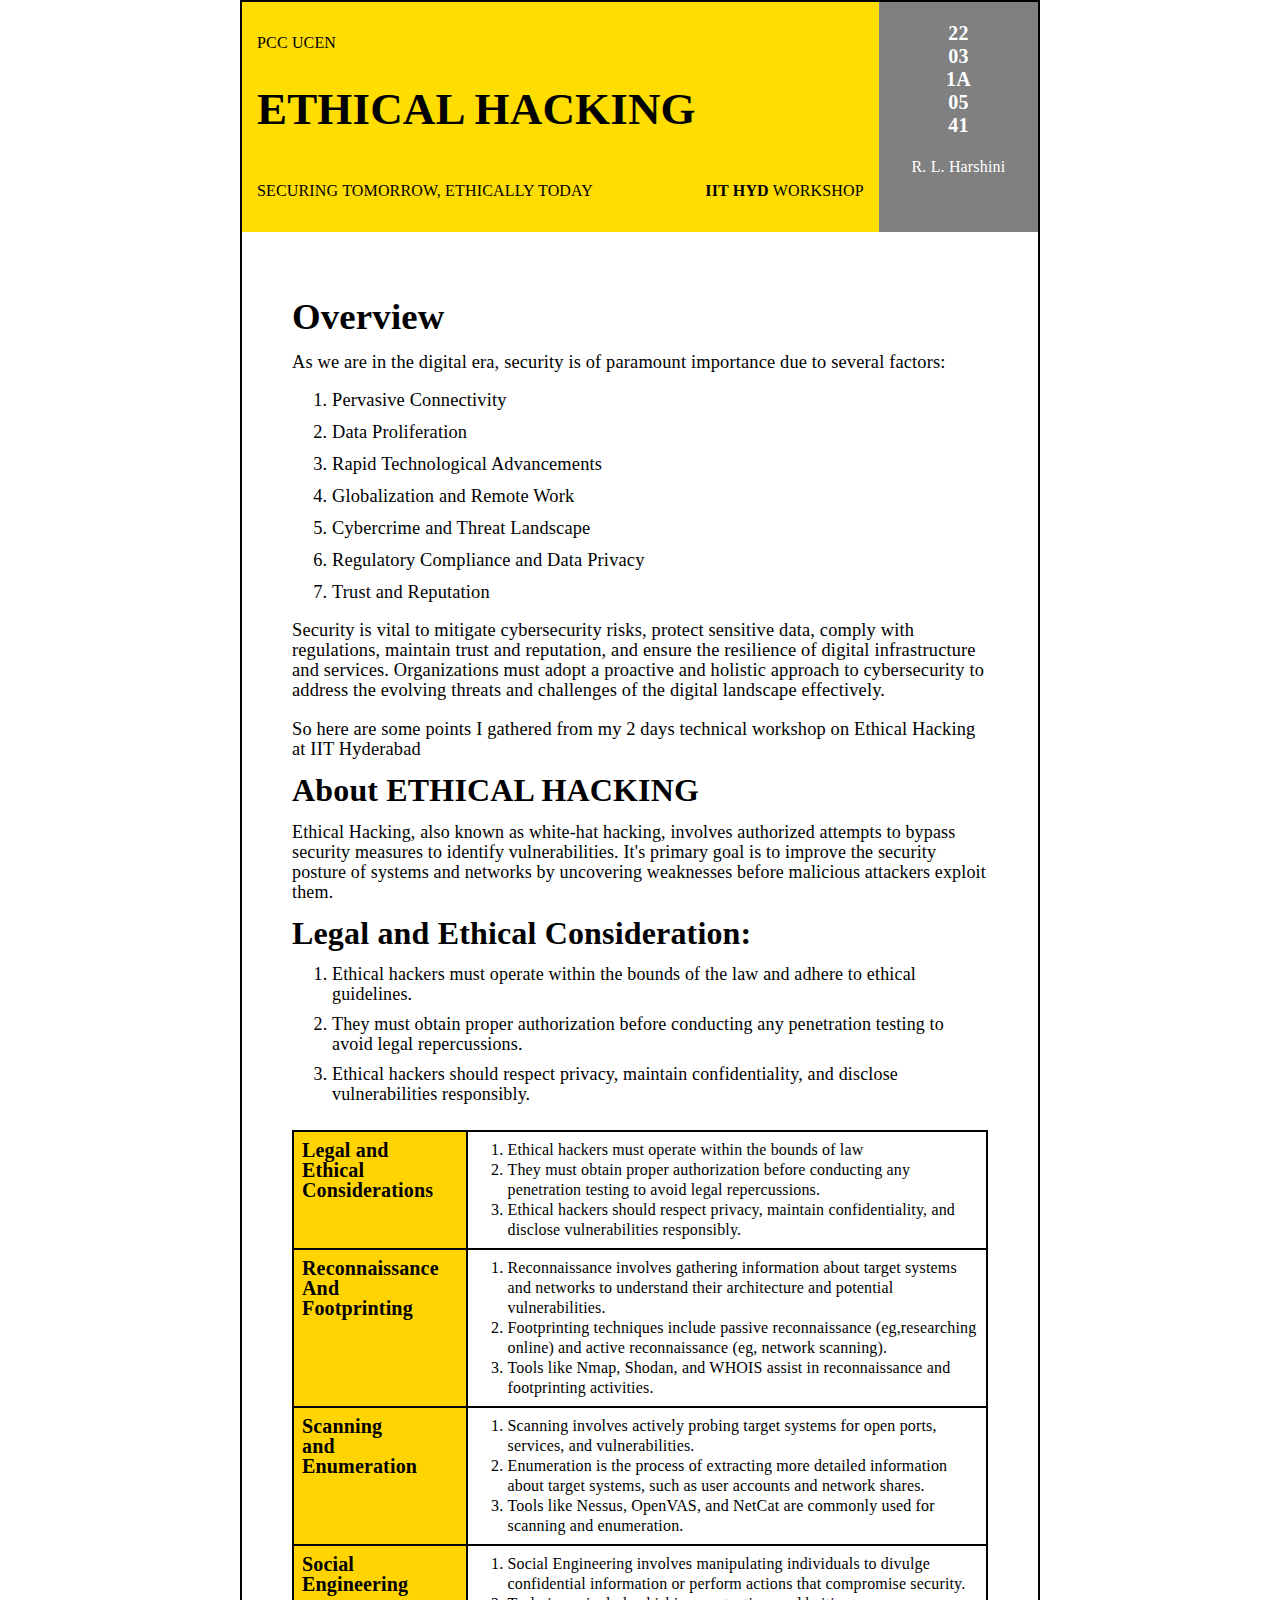
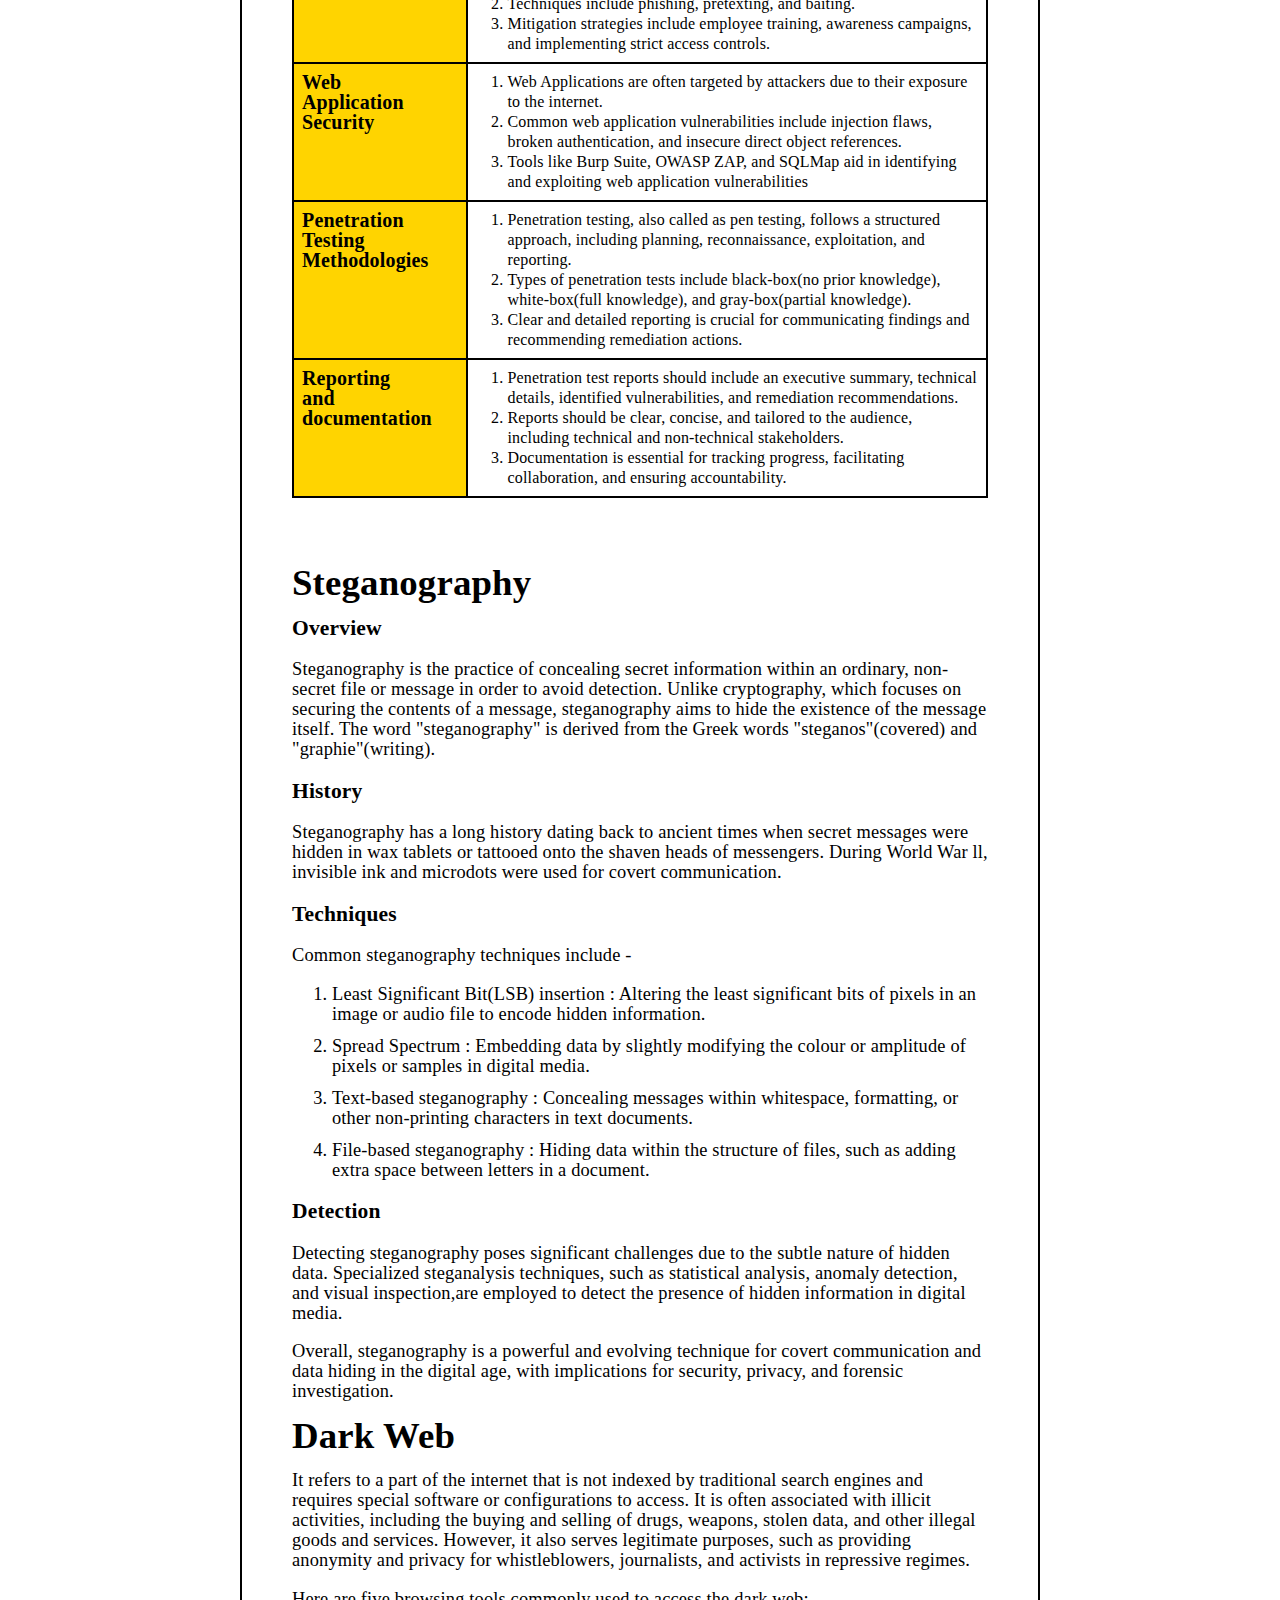
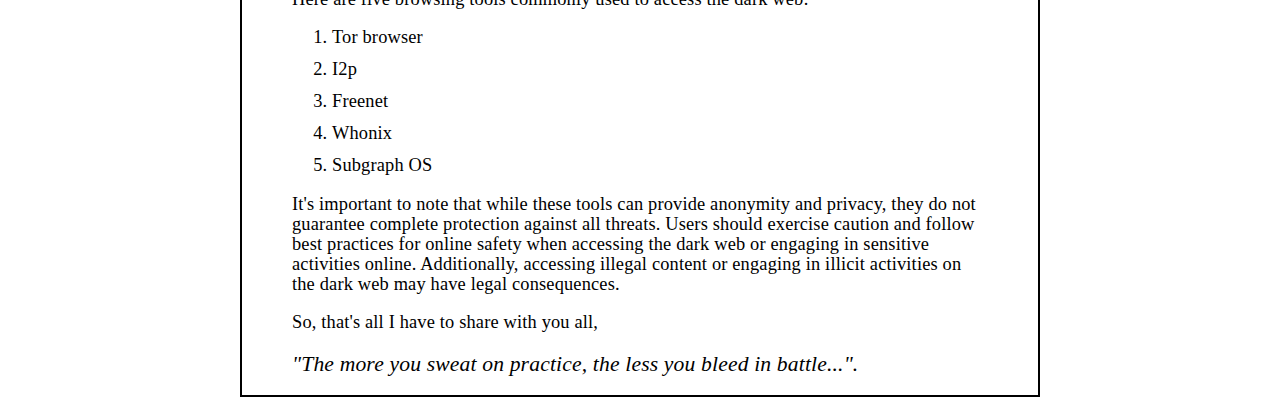
==== Blog.html @ 6da5bfe8 "Add Blog and roadmaps" ====
<!DOCTYPE html>
<html lang="en">
  <head>
    <meta charset="UTF-8" />
    <meta name="viewport" content="width=device-width, initial-scale=1.0" />
    <!--
    <link rel="preconnect" href="https://fonts.googleapis.com" />
    <link rel="preconnect" href="https://fonts.gstatic.com" crossorigin />
    <link
      href="https://fonts.googleapis.com/css2?family=Open+Sans:ital,wght@0,300..800;1,300..800&display=swap"
      rel="stylesheet"
    />-->
    <link rel="stylesheet" href="./Blog.css" />
    <link rel="icon" type="image/x-icon" href="assets/images/PhoenixCode.png" />
    <title>PCC UCEN BLOGS</title>
  </head>
  <body>
    <div class="main-bg">
      <div class="inner">
        <div class="main">
          <div class="mb-1">
            <p class="header-desc">PCC UCEN</p>
            <h1 class="header-heading">ETHICAL HACKING</h1>
            <div class="header-1-bottom">
              <p class="header-bottom-1-desc">
                SECURING TOMORROW, ETHICALLY TODAY
              </p>
              <p class="header-bottom-2-desc">
                <span class="header-span">IIT HYD</span> WORKSHOP
              </p>
            </div>
          </div>
          <div class="mb-2">
            <p class="roll">22<br />03<br />1A<br />05<br />41</p>
            <p class="name">R. L. Harshini</p>
          </div>
        </div>
        <!--
        <div class="main">
            <div class="box1">
                <div class="p1">
                    <p class="d">PCC UCEN</p>
                    <h1>ETHICAL HACKING</h1>
                    <div class="a">
                        <p class="p2">SECURING TOMORROW, ETHICALLY TODAY</p>
                        <p class="c"><span>IIT HYD</span> WORKSHOP</p>
                    </div>
                </div>
            </div>
            <div class="box2">   
                <p class="roll">22<br>03<br>1A<br>05<br>41</p>
                <p class="name">R. L. Harshini</p>
            </div>
        </div>-->

        <div class="s-section">
          <h1>Overview</h1>
          <p>
            As we are in the digital era, security is of paramount importance
            due to several factors:
          </p>
          <ol>
            <li>Pervasive Connectivity</li>
            <li>Data Proliferation</li>
            <li>Rapid Technological Advancements</li>
            <li>Globalization and Remote Work</li>
            <li>Cybercrime and Threat Landscape</li>
            <li>Regulatory Compliance and Data Privacy</li>
            <li>Trust and Reputation</li>
          </ol>
          <p>
            Security is vital to mitigate cybersecurity risks, protect sensitive
            data, comply with regulations, maintain trust and reputation, and
            ensure the resilience of digital infrastructure and services.
            Organizations must adopt a proactive and holistic approach to
            cybersecurity to address the evolving threats and challenges of the
            digital landscape effectively.
          </p>

          <p>
            So here are some points I gathered from my 2 days technical workshop
            on Ethical Hacking at IIT Hyderabad
          </p>
        </div>

        <div class="about-section">
          <h1 class="about-heading">About ETHICAL HACKING</h1>
          <p class="about-desc">
            Ethical Hacking, also known as white-hat hacking, involves
            authorized attempts to bypass security measures to identify
            vulnerabilities. It's primary goal is to improve the security
            posture of systems and networks by uncovering weaknesses before
            malicious attackers exploit them.
          </p>
        </div>

        <div class="legal-section">
          <h1 class="legal-heading">Legal and Ethical Consideration:</h1>
          <ol class="legal-items-container">
            <li class="legal-item">
              Ethical hackers must operate within the bounds of the law and
              adhere to ethical guidelines.
            </li>
            <li class="legal-item">
              They must obtain proper authorization before conducting any
              penetration testing to avoid legal repercussions.
            </li>
            <li class="legal-item">
              Ethical hackers should respect privacy, maintain confidentiality,
              and disclose vulnerabilities responsibly.
            </li>
          </ol>
          <div class="table-container">
            <table class="table">
              <tr class="row">
                <td class="data-heading">
                  <p class="data-heading-content">
                    Legal and Ethical Considerations
                  </p>
                </td>
                <td class="data-contents">
                  <ol class="table-row-points">
                    <li class="table-point">
                      Ethical hackers must operate within the bounds of law
                    </li>
                    <li class="table-point">
                      They must obtain proper authorization before conducting
                      any penetration testing to avoid legal repercussions.
                    </li>
                    <li class="table-point">
                      Ethical hackers should respect privacy, maintain
                      confidentiality, and disclose vulnerabilities responsibly.
                    </li>
                  </ol>
                </td>
              </tr>

              <tr class="row">
                <td class="data-heading">
                  <p class="data-heading-content">
                    Reconnaissance And Footprinting
                  </p>
                </td>
                <td class="data-contents">
                  <ol class="table-row-points">
                    <li class="table-point">
                      Reconnaissance involves gathering information about target
                      systems and networks to understand their architecture and
                      potential vulnerabilities.
                    </li>
                    <li class="table-point">
                      Footprinting techniques include passive reconnaissance
                      (eg,researching online) and active reconnaissance (eg,
                      network scanning).
                    </li>
                    <li class="table-point">
                      Tools like Nmap, Shodan, and WHOIS assist in
                      reconnaissance and footprinting activities.
                    </li>
                  </ol>
                </td>
              </tr>

              <tr class="row">
                <td class="data-heading">
                  <p class="data-heading-content">Scanning and Enumeration</p>
                </td>
                <td class="data-contents">
                  <ol class="table-row-points">
                    <li class="table-point">
                      Scanning involves actively probing target systems for open
                      ports, services, and vulnerabilities.
                    </li>
                    <li class="table-point">
                      Enumeration is the process of extracting more detailed
                      information about target systems, such as user accounts
                      and network shares.
                    </li>
                    <li class="table-point">
                      Tools like Nessus, OpenVAS, and NetCat are commonly used
                      for scanning and enumeration.
                    </li>
                  </ol>
                </td>
              </tr>

              <tr class="row">
                <td class="data-heading">
                  <p class="data-heading-content">Social Engineering</p>
                </td>
                <td class="data-contents">
                  <ol class="table-row-points">
                    <li class="table-point">
                      Social Engineering involves manipulating individuals to
                      divulge confidential information or perform actions that
                      compromise security.
                    </li>
                    <li class="table-point">
                      Techniques include phishing, pretexting, and baiting.
                    </li>
                    <li class="table-point">
                      Mitigation strategies include employee training, awareness
                      campaigns, and implementing strict access controls.
                    </li>
                  </ol>
                </td>
              </tr>

              <tr class="row">
                <td class="data-heading">
                  <p class="data-heading-content">Web Application Security</p>
                </td>
                <td class="data-contents">
                  <ol class="table-row-points">
                    <li class="table-point">
                      Web Applications are often targeted by attackers due to
                      their exposure to the internet.
                    </li>
                    <li class="table-point">
                      Common web application vulnerabilities include injection
                      flaws, broken authentication, and insecure direct object
                      references.
                    </li>
                    <li class="table-point">
                      Tools like Burp Suite, OWASP ZAP, and SQLMap aid in
                      identifying and exploiting web application vulnerabilities
                    </li>
                  </ol>
                </td>
              </tr>

              <tr class="row">
                <td class="data-heading">
                  <p class="data-heading-content">
                    Penetration Testing Methodologies
                  </p>
                </td>
                <td class="data-contents">
                  <ol class="table-row-points">
                    <li class="table-point">
                      Penetration testing, also called as pen testing, follows a
                      structured approach, including planning, reconnaissance,
                      exploitation, and reporting.
                    </li>
                    <li class="table-point">
                      Types of penetration tests include black-box(no prior
                      knowledge), white-box(full knowledge), and
                      gray-box(partial knowledge).
                    </li>
                    <li class="table-point">
                      Clear and detailed reporting is crucial for communicating
                      findings and recommending remediation actions.
                    </li>
                  </ol>
                </td>
              </tr>

              <tr class="row">
                <td class="data-heading">
                  <p class="data-heading-content">
                    Reporting and documentation
                  </p>
                </td>
                <td class="data-contents">
                  <ol class="table-row-points">
                    <li class="table-point">
                      Penetration test reports should include an executive
                      summary, technical details, identified vulnerabilities,
                      and remediation recommendations.
                    </li>
                    <li class="table-point">
                      Reports should be clear, concise, and tailored to the
                      audience, including technical and non-technical
                      stakeholders.
                    </li>
                    <li class="table-point">
                      Documentation is essential for tracking progress,
                      facilitating collaboration, and ensuring accountability.
                    </li>
                  </ol>
                </td>
              </tr>
            </table>
          </div>
        </div>

        <div class="s-section">
          <h1>Steganography</h1>
          <h3>Overview</h3>
          <p>
            Steganography is the practice of concealing secret information
            within an ordinary, non-secret file or message in order to avoid
            detection. Unlike cryptography, which focuses on securing the
            contents of a message, steganography aims to hide the existence of
            the message itself. The word "steganography" is derived from the
            Greek words "steganos"(covered) and "graphie"(writing).
          </p>

          <h3>History</h3>
          <p>
            Steganography has a long history dating back to ancient times when
            secret messages were hidden in wax tablets or tattooed onto the
            shaven heads of messengers. During World War ll, invisible ink and
            microdots were used for covert communication.
          </p>

          <h3>Techniques</h3>
          <p>Common steganography techniques include -</p>
          <ol>
            <li>
              Least Significant Bit(LSB) insertion : Altering the least
              significant bits of pixels in an image or audio file to encode
              hidden information.
            </li>
            <li>
              Spread Spectrum : Embedding data by slightly modifying the colour
              or amplitude of pixels or samples in digital media.
            </li>
            <li>
              Text-based steganography : Concealing messages within whitespace,
              formatting, or other non-printing characters in text documents.
            </li>
            <li>
              File-based steganography : Hiding data within the structure of
              files, such as adding extra space between letters in a document.
            </li>
          </ol>

          <h3>Detection</h3>
          <p>
            Detecting steganography poses significant challenges due to the
            subtle nature of hidden data. Specialized steganalysis techniques,
            such as statistical analysis, anomaly detection, and visual
            inspection,are employed to detect the presence of hidden information
            in digital media.
          </p>
          <p>
            Overall, steganography is a powerful and evolving technique for
            covert communication and data hiding in the digital age, with
            implications for security, privacy, and forensic investigation.
          </p>
        </div>

        <div class="content">
          <h1>Dark Web</h1>
          <p>
            It refers to a part of the internet that is not indexed by
            traditional search engines and requires special software or
            configurations to access. It is often associated with illicit
            activities, including the buying and selling of drugs, weapons,
            stolen data, and other illegal goods and services. However, it also
            serves legitimate purposes, such as providing anonymity and privacy
            for whistleblowers, journalists, and activists in repressive
            regimes.
          </p>

          <p>
            Here are five browsing tools commonly used to access the dark web:
          </p>
          <ol>
            <li>Tor browser</li>
            <li>I2p</li>
            <li>Freenet</li>
            <li>Whonix</li>
            <li>Subgraph OS</li>
          </ol>
          <p>
            It's important to note that while these tools can provide anonymity
            and privacy, they do not guarantee complete protection against all
            threats. Users should exercise caution and follow best practices for
            online safety when accessing the dark web or engaging in sensitive
            activities online. Additionally, accessing illegal content or
            engaging in illicit activities on the dark web may have legal
            consequences.
          </p>
          <p>So, that's all I have to share with you all,</p>
          <p id="quote">
            "The more you sweat on practice, the less you bleed in battle...".
          </p>
        </div>
      </div>
    </div>
  </body>
</html>
---- Blog.css ----
* {
  box-sizing: border-box;
}

body {
  padding: 0px;
  margin: 0px;
  font-family: "calibri";
  line-height: 1.25rem;
  letter-spacing: 0.01rem;
}

.main-bg {
  min-height: 100vh;
  max-height: 100%;
  min-width: 100%;
  max-width: 100%;
  display: flex;
  flex-direction: column;
  align-items: center;
  
}

.inner {
  width: 100%;
  max-width: 800px;
  padding: 0px;
  margin: 0px;
  border-width: 2px;
  border-style: solid;
}

.main {
  width: 100%;
  max-width: 800px;
  display: flex;
  flex-direction: row;

  margin: 0px;
  padding: 0px;
  box-sizing: border-box;
  background-color: black;
}

.mb-1 {
  width: 80%;
  background-color: hsl(52, 100%, 50%);
  display: flex;
  flex-direction: column;
  padding: 15px;
}

.mb-2 {
  width: 20%;
  background-color: grey;
}

.box1 {
  background-color: hsl(52, 100%, 50%);

  padding: 10px;
  width: 90%;
}

.header-desc {
  margin-bottom: 0px;
}

.header-heading {
  font-size: 45px;
  line-height: normal;
}

.header-1-bottom {
  display: flex;
  flex-direction: row;
  align-items: center;
  width: 100%;
}

.header-bottom-2-desc {
  margin-left: auto;
}

.header-span {
  font-weight: bold;
}

.roll {
  color: white;
  text-align: center;
  font-size: 20px;
  line-height: normal;
  font-weight: bold;
}

.name {
  color: white;
  text-align: center;
}

.about-section {
  width: 100%;
  padding: 50px;
  padding-bottom: 0px;
  padding-top: 0px;
  max-width: 800px;
}

.about-desc {
  font-size: 18px;
}

.legal-section {
  padding: 50px;
  padding-top: 0px;
  width: 100%;
  max-width: 800px;
  padding-bottom: 0px;
}

.legal-items-container {
  display: flex;
  flex-direction: column;
  width: 100%;
}

.legal-item {
  font-size: 18px;
  margin-bottom: 10px;
  list-style-type: decimal;
}

.table-container {
  width: 100%;
  display: flex;
  flex-direction: row;
  justify-content: center;
}

.table {
  width: 100%;
  border-collapse: collapse;
  max-width: 800px;
}

.row {
  width: 100%;
  padding: 0px;
  margin: 0px;
}

td {
  border-width: 2px;
  border-style: solid;
  margin: 0px;
  padding: 0px;
}

/*
.data-heading {
  background-color: #ffd400;

  padding: 0px !important;
  margin: 0px;
  min-width: 25%;
}

.data-heading-content {
  font-size: 18px;
  font-family: "Roboto";
  font-weight: bold;
  text-align: left;
  width: 75%;
  padding: 0px !important;
  margin: 0px;
}*/

/*
.data-heading {
  background-color: #ffd400;
  padding: 0 !important; 
  margin: 0 !important; 
  display: flex;
  align-items: flex-start; 
  min-width: 25%;
  min-height: auto;
}

.data-heading-content {
  font-size: 18px;
  font-family: "Roboto";
  font-weight: bold;
  text-align: left;
  padding: 8px 0 8px 8px; 
  margin: 0 !important; 
  box-sizing: border-box; 
}

.data-contents {
  width: 75%;
}
  */
td {
  border-width: 2px;
  border-style: solid;
  margin: 0;
  padding: 0;
  vertical-align: top; /* Align top for both cells */
}

.data-heading {
  background-color: #ffd400;
  padding: 0 !important; /* Ensure no padding */
  margin: 0 !important; /* Ensure no margin */
  display: table-cell; /* Make it behave like a table cell */
  min-width: 25%;
}

.data-heading-content {
  font-size: 20px;

  font-weight: bold;
  text-align: left;
  padding: 8px; /* Apply padding to control internal spacing */
  margin: 0 !important; /* Ensure no margin */
  box-sizing: border-box; /* Include padding in width calculation */
  width: 75%;
}

.data-contents {
  width: 75%;
  padding: 8px;
  padding-left: 0px;
  display: table-cell; /* Make it behave like a table cell */
  vertical-align: top; /* Align top for content */
}

.table-row-points {
  display: flex;
  flex-direction: column;
  width: 100%;
  margin: 0px;
}

.table-point {
  list-style-type: decimal;
  font-size: 16px;
}

/*
body {
  height: 100%;
  margin: 0px;
  padding: 0px;
  font-size: 1.15rem;
  line-height: 1.25rem;
  letter-spacing: 0.01rem;
  display: flex;
  justify-content: center;
  align-items: center;
}


.container {
  width: 100%;
  display: flex;
  justify-content: center;
  align-items: center;
  padding: 20px;
}*/

.s-section,
.content {
  width: 100%;
  max-width: 800px;
  padding: 50px;
  background-color: #ffffff;
  font-size: 1.15rem;
  line-height: 1.25rem;
  letter-spacing: 0.01rem;
  padding-bottom: 0px;
}

.s-section li,
.content li {
  margin-bottom: 12px;
}

.content {
  padding-top: 0px;
}

#quote {
  font-size: 1.35rem;
  font-style: italic;
}

@media screen and (max-width: 840px) {
  .main-bg {
    padding: 10px;
  }
}

@media screen and (max-width: 500px) {
  .about-section,
  .s-section,
  .content {
    padding: 20px;
  }

  .legal-section {
    padding: 20px;
  }

  .legal-heading {
    line-height: normal;
  }

  .table-point {
    font-size: 14px;
  }

  .about-heading {
    line-height: normal;
  }

  .header-heading {
    font-size: 30px;
  }
}
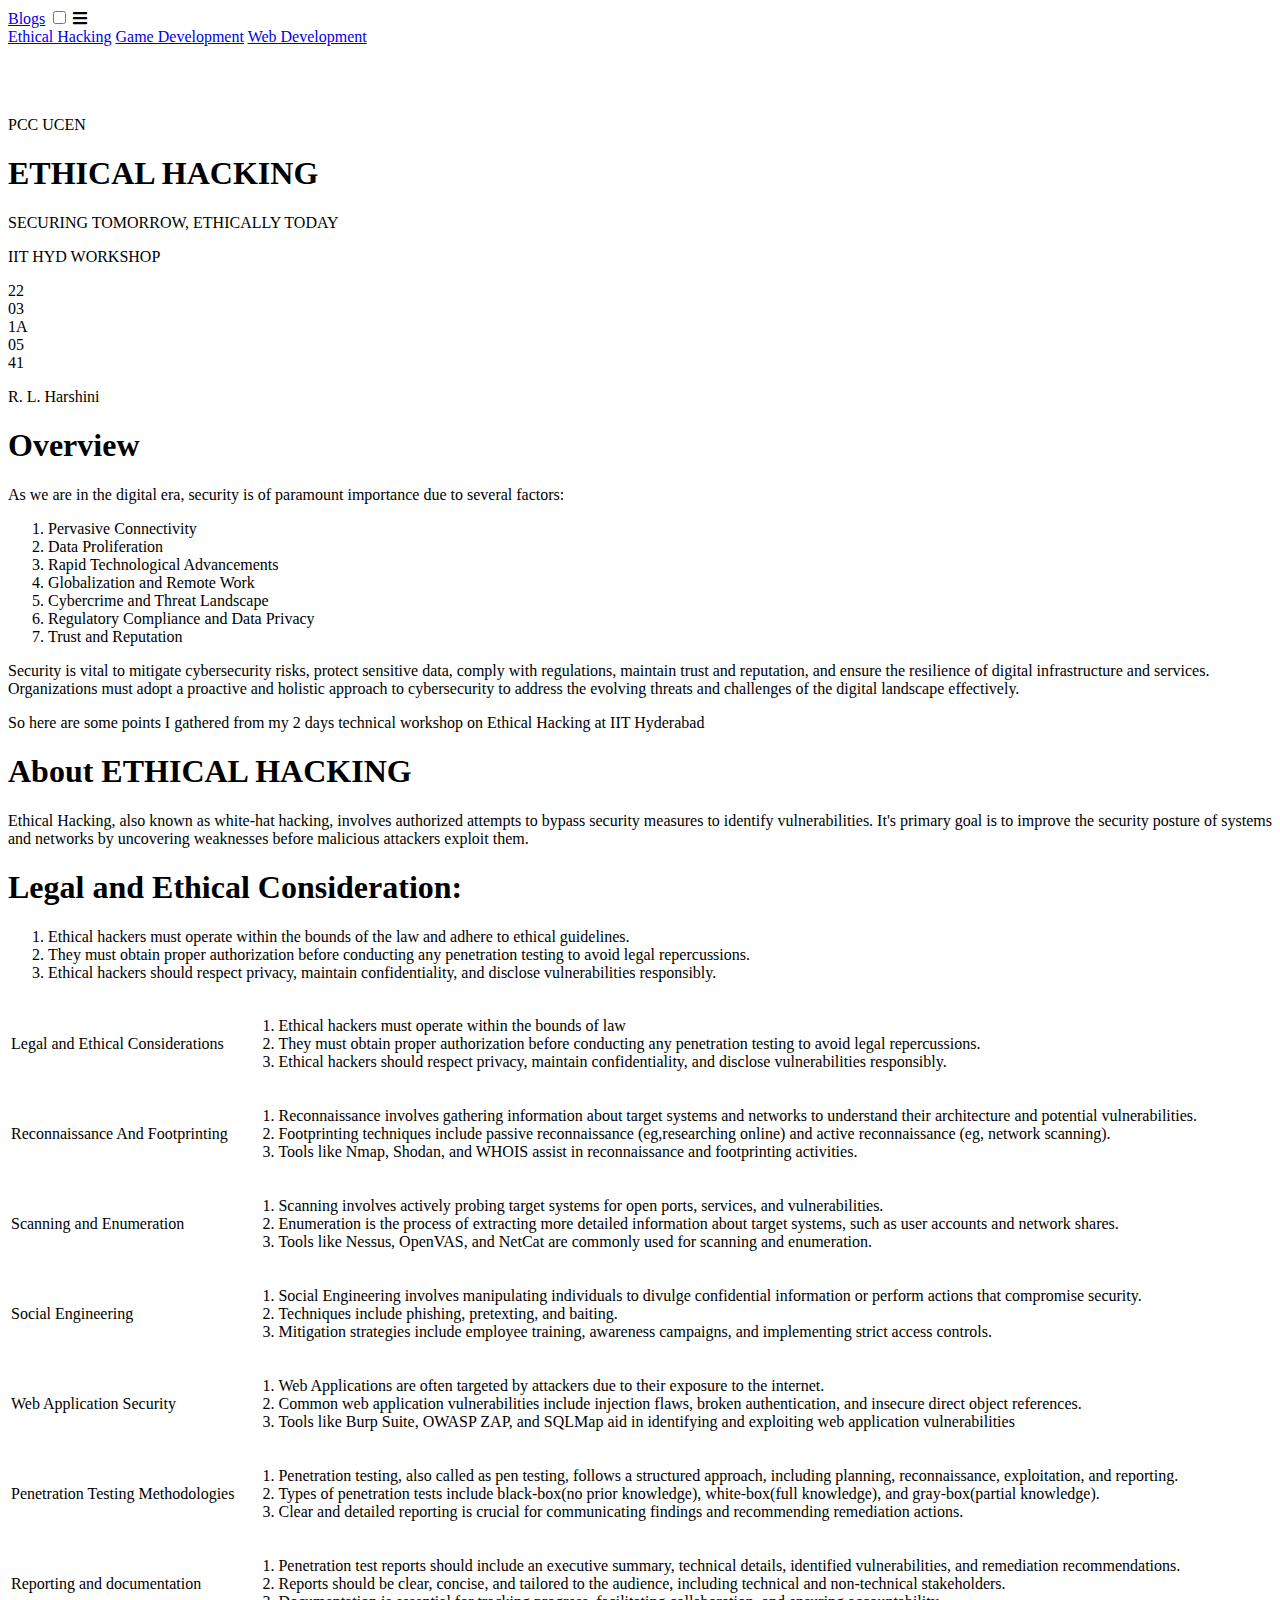
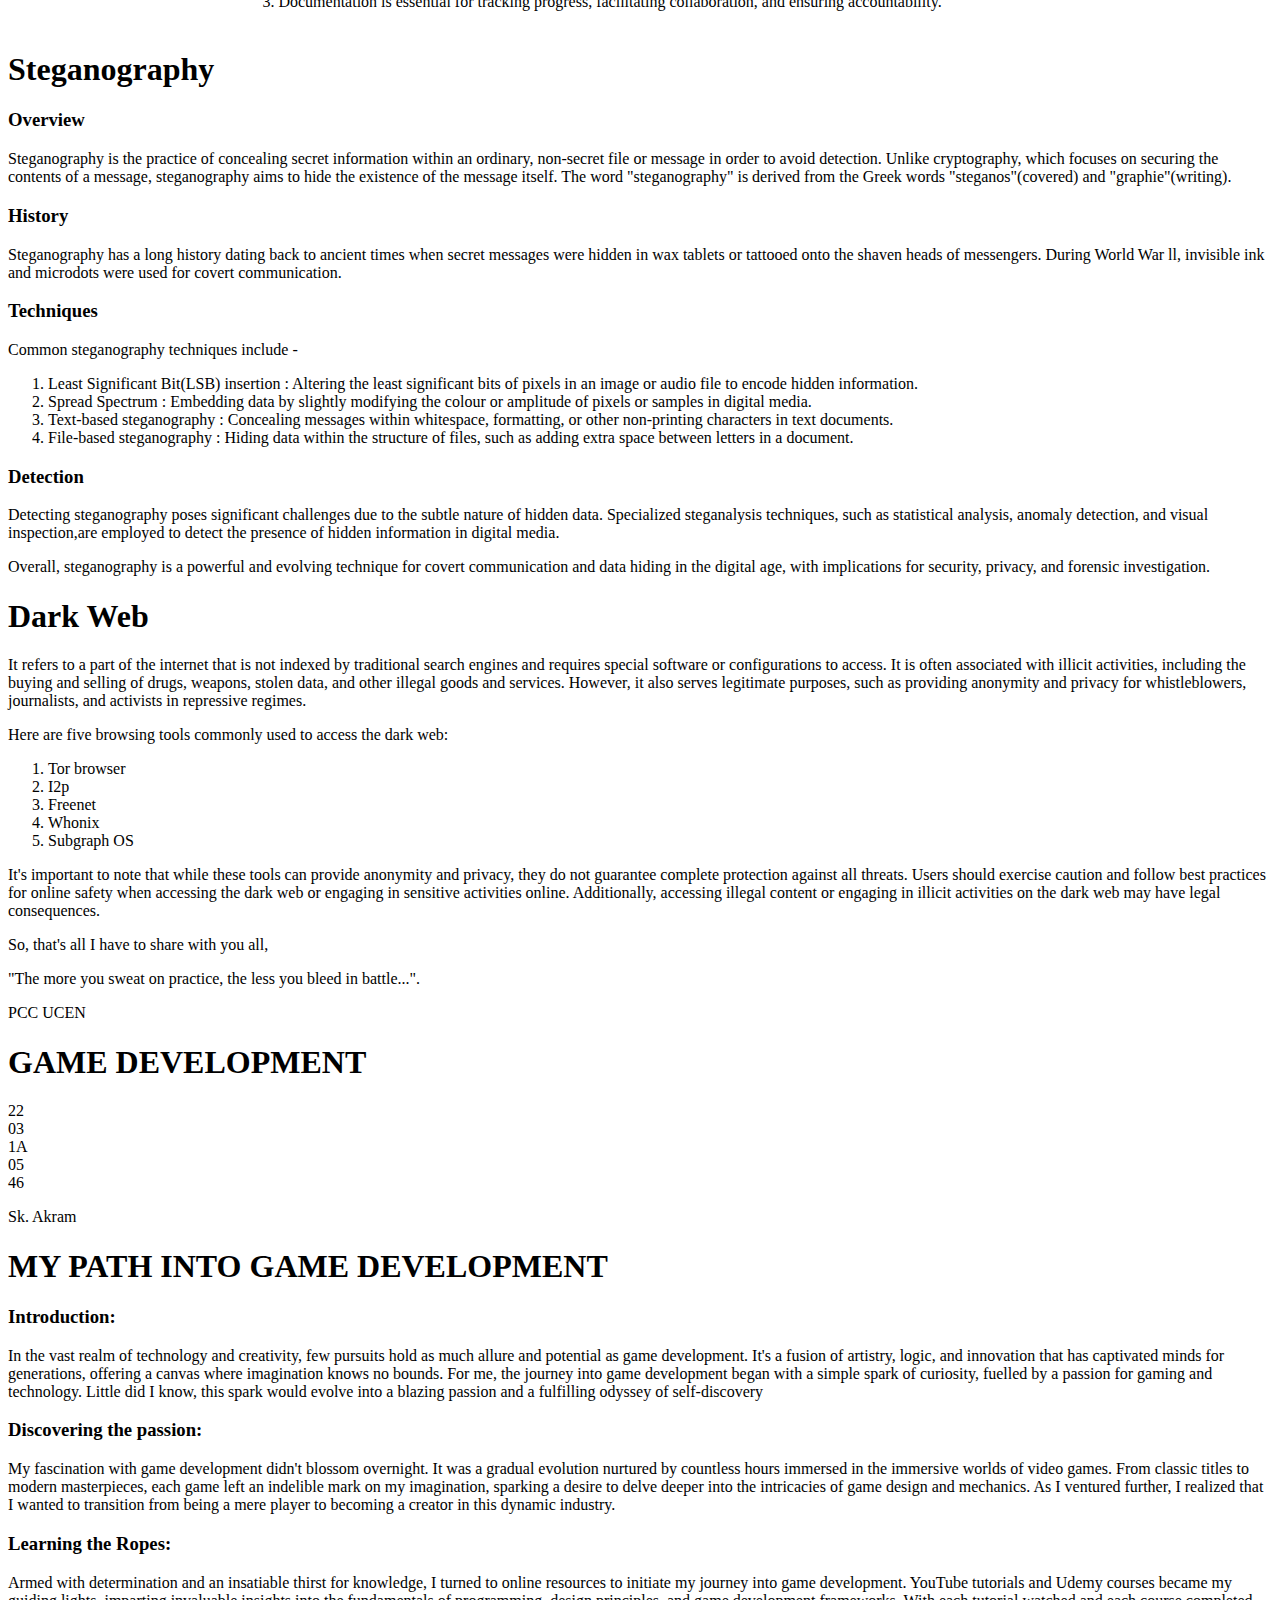
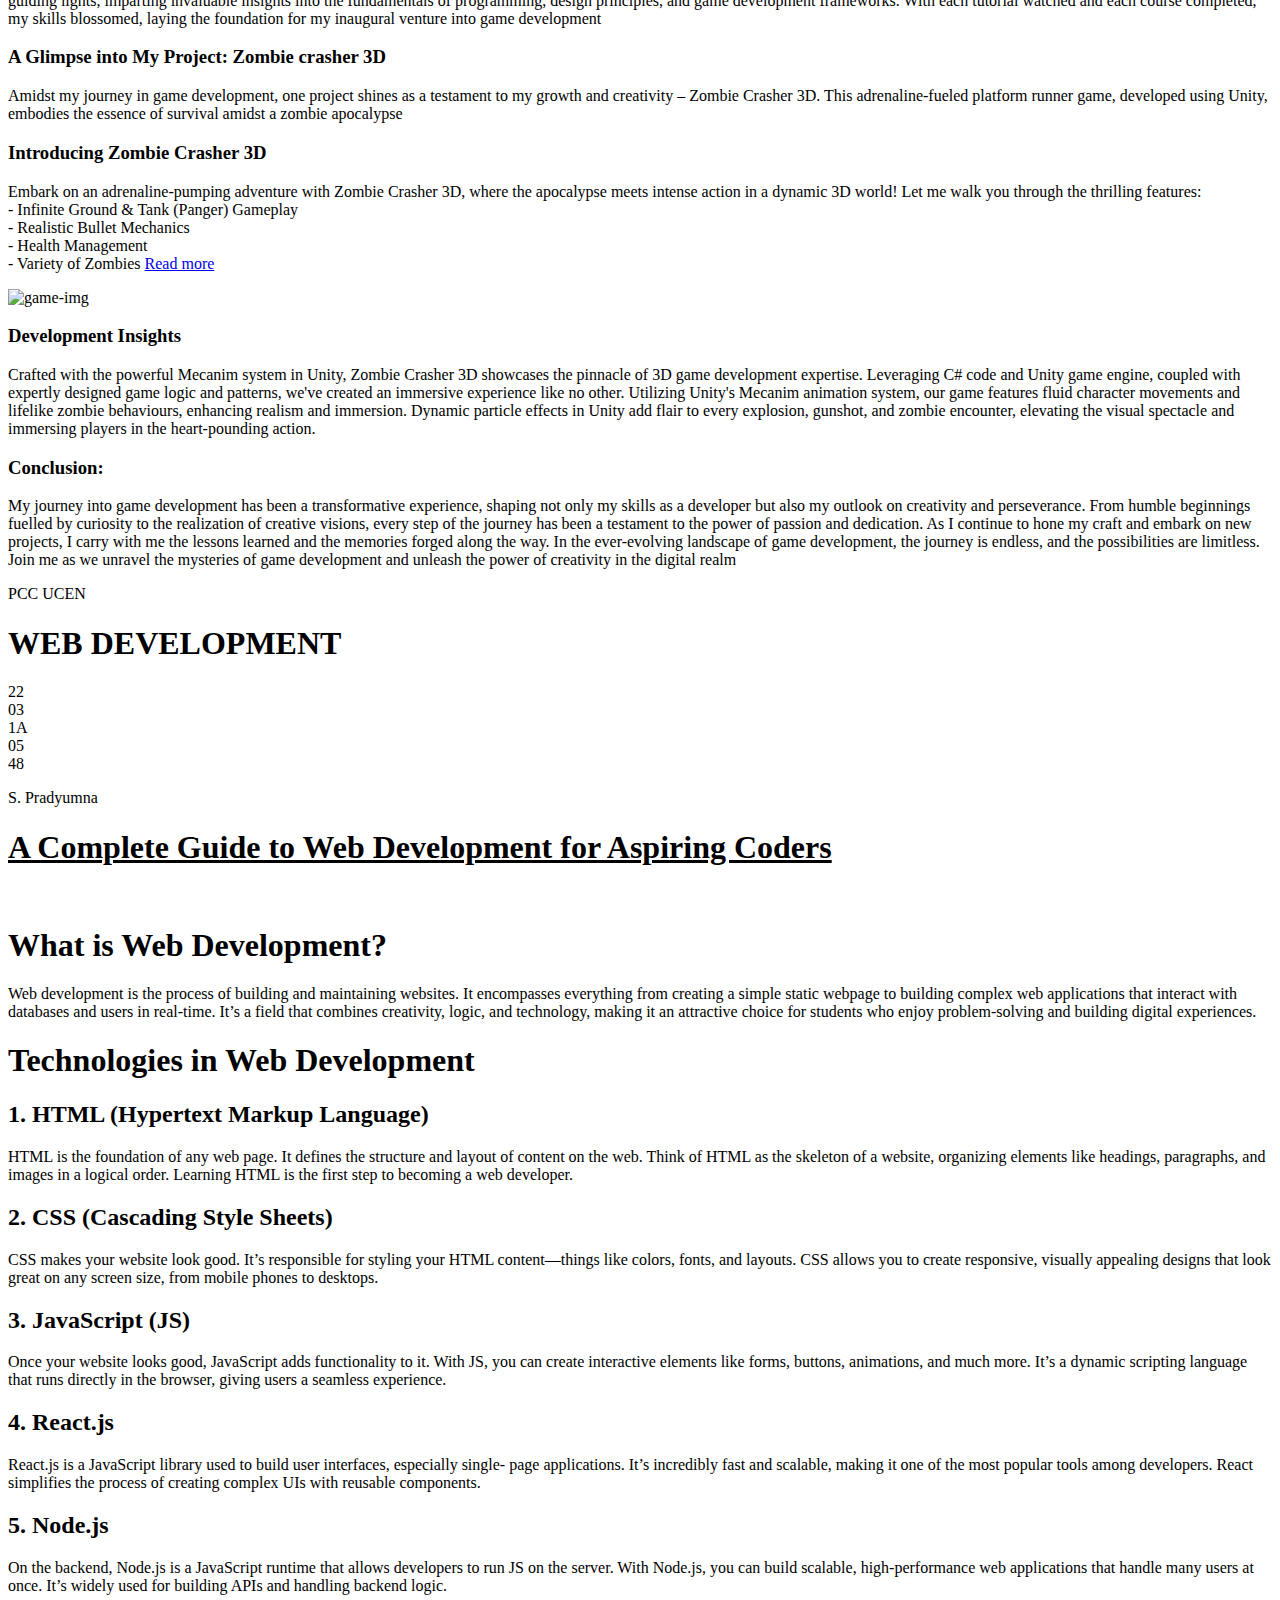
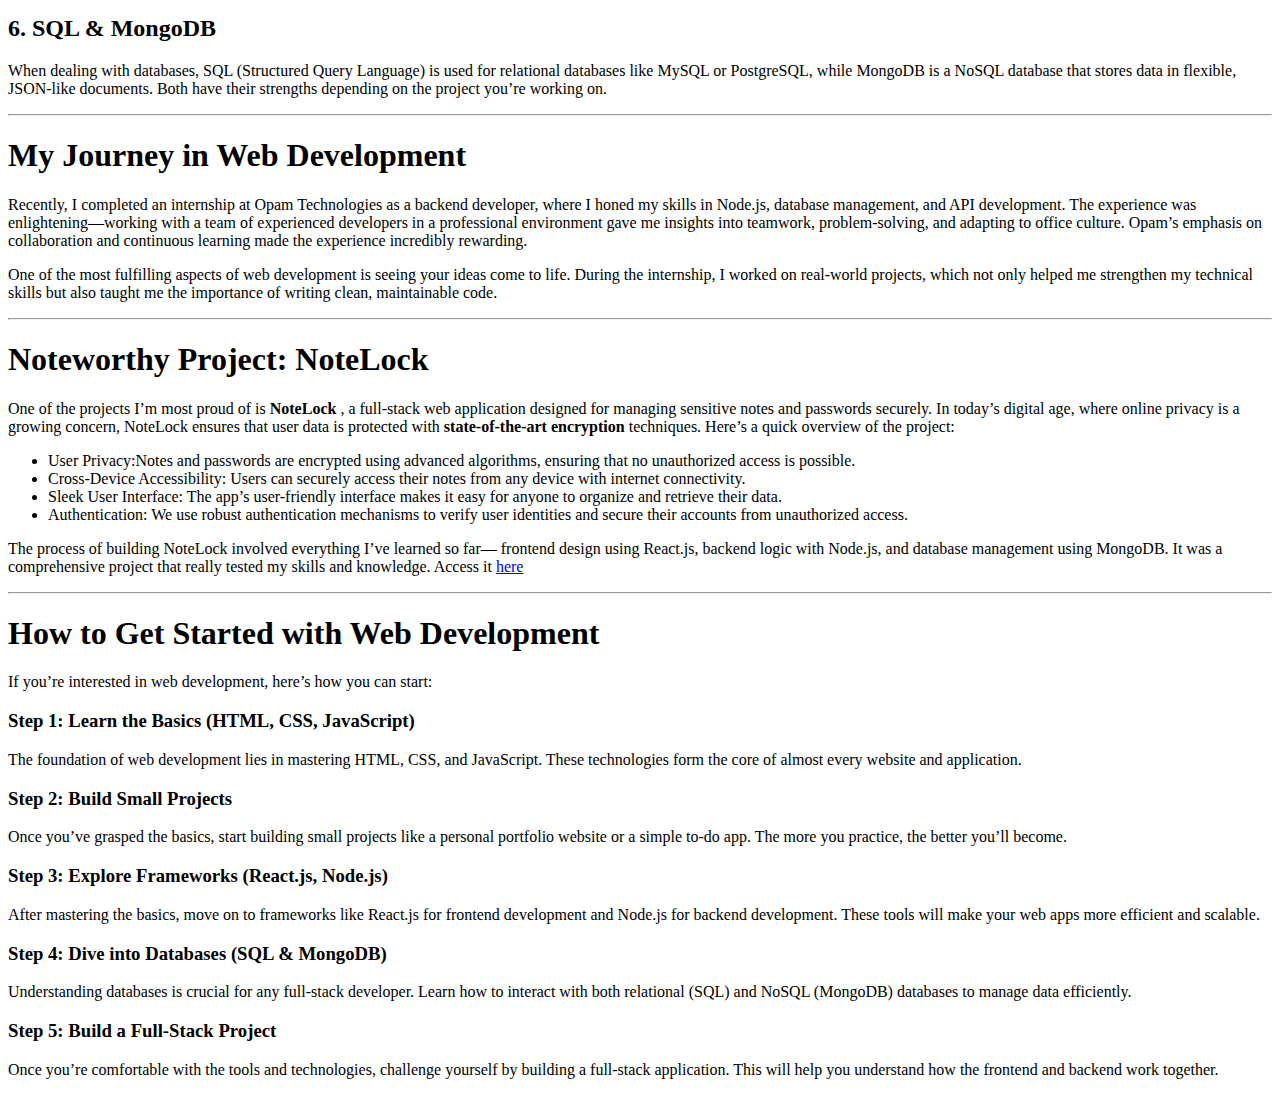
==== commit 249ec7c4: "Merge pull request #8 from pradyumna-11/main" ====
--- a/Blog.html
+++ b/Blog.html
@@ -10,12 +10,30 @@
       href="https://fonts.googleapis.com/css2?family=Open+Sans:ital,wght@0,300..800;1,300..800&display=swap"
       rel="stylesheet"
     />-->
-    <link rel="stylesheet" href="./Blog.css" />
-    <link rel="icon" type="image/x-icon" href="assets/images/PhoenixCode.png" />
-    <title>PCC UCEN BLOGS</title>
+    <link
+      rel="stylesheet"
+      href="https://cdnjs.cloudflare.com/ajax/libs/font-awesome/5.15.4/css/all.min.css"
+    />
+    <link rel="stylesheet" href="PCC_blog.css" />
   </head>
   <body>
     <div class="main-bg">
+      <!--header-->
+      <header class="header">
+        <a href="#" class="logo">Blogs</a>
+        <input type="checkbox" name="" id="toggler" />
+        <label for="toggler" class="fa fa-bars"></label>
+        <nav class="navbar">
+          <a href="#Blog1">Ethical Hacking</a>
+          <a href="#Blog2">Game Development</a>
+          <a href="#Blog3">Web Development</a>
+        </nav>
+      </header>
+      <br /><br /><br />
+
+      <!--Blog1-->
+      <a name="Blog1"></a>
+
       <div class="inner">
         <div class="main">
           <div class="mb-1">
@@ -51,7 +69,7 @@
                 <p class="roll">22<br>03<br>1A<br>05<br>41</p>
                 <p class="name">R. L. Harshini</p>
             </div>
-        </div>-->
+        </div>-->
 
         <div class="s-section">
           <h1>Overview</h1>
@@ -379,6 +397,290 @@
           </p>
         </div>
       </div>
+
+      <!--Blog 2-->
+      <a name="Blog2"></a>
+
+      <div class="inner">
+        <div class="main">
+          <div class="mb-1">
+            <p class="header-desc">PCC UCEN</p>
+            <h1 class="header-heading">GAME DEVELOPMENT</h1>
+          </div>
+          <div class="mb-2">
+            <p class="roll">22<br />03<br />1A<br />05<br />46</p>
+            <p class="name">Sk. Akram</p>
+          </div>
+        </div>
+
+        <h1 class="blog-2-heading">MY PATH INTO GAME DEVELOPMENT</h1>
+        <h3 class="sub-heading">Introduction:</h3>
+        <p class="sub-heading-desc">
+          In the vast realm of technology and creativity, few pursuits hold as
+          much allure and potential as game development. It's a fusion of
+          artistry, logic, and innovation that has captivated minds for
+          generations, offering a canvas where imagination knows no bounds. For
+          me, the journey into game development began with a simple spark of
+          curiosity, fuelled by a passion for gaming and technology. Little did
+          I know, this spark would evolve into a blazing passion and a
+          fulfilling odyssey of self-discovery
+        </p>
+
+        <h3 class="sub-heading">Discovering the passion:</h3>
+        <p class="sub-heading-desc">
+          My fascination with game development didn't blossom overnight. It was
+          a gradual evolution nurtured by countless hours immersed in the
+          immersive worlds of video games. From classic titles to modern
+          masterpieces, each game left an indelible mark on my imagination,
+          sparking a desire to delve deeper into the intricacies of game design
+          and mechanics. As I ventured further, I realized that I wanted to
+          transition from being a mere player to becoming a creator in this
+          dynamic industry.
+        </p>
+
+        <h3 class="sub-heading">Learning the Ropes:</h3>
+        <p class="sub-heading-desc">
+          Armed with determination and an insatiable thirst for knowledge, I
+          turned to online resources to initiate my journey into game
+          development. YouTube tutorials and Udemy courses became my guiding
+          lights, imparting invaluable insights into the fundamentals of
+          programming, design principles, and game development frameworks. With
+          each tutorial watched and each course completed, my skills blossomed,
+          laying the foundation for my inaugural venture into game development
+        </p>
+
+        <h3 class="sub-heading">
+          A Glimpse into My Project: Zombie crasher 3D
+        </h3>
+        <p class="sub-heading-desc">
+          Amidst my journey in game development, one project shines as a
+          testament to my growth and creativity – Zombie Crasher 3D. This
+          adrenaline-fueled platform runner game, developed using Unity,
+          embodies the essence of survival amidst a zombie apocalypse
+        </p>
+
+        <div class="game-start-container">
+          <div class="game-start-1">
+            <h3 class="sub-heading">Introducing Zombie Crasher 3D</h3>
+            <p class="sub-heading-desc">
+              Embark on an adrenaline-pumping adventure with Zombie Crasher 3D,
+              where the apocalypse meets intense action in a dynamic 3D world!
+              Let me walk you through the thrilling features:<br />
+              - Infinite Ground & Tank (Panger) Gameplay<br />
+              - Realistic Bullet Mechanics<br />
+              - Health Management<br />
+              - Variety of Zombies
+              <a
+                href="https://www.linkedin.com/posts/shaik-akram-a8a045259_unity-gamedevelopment-csharp-activity-7174464783994302467-4TKi/?utm_source=share&utm_medium=member_desktop"
+                >Read more</a
+              >
+            </p>
+          </div>
+          <img src="game.png" alt="game-img" class="game-img" />
+        </div>
+
+        <h3 class="sub-heading">Development Insights</h3>
+        <p class="sub-heading-desc">
+          Crafted with the powerful Mecanim system in Unity, Zombie Crasher 3D
+          showcases the pinnacle of 3D game development expertise. Leveraging C#
+          code and Unity game engine, coupled with expertly designed game logic
+          and patterns, we've created an immersive experience like no other.
+          Utilizing Unity's Mecanim animation system, our game features fluid
+          character movements and lifelike zombie behaviours, enhancing realism
+          and immersion. Dynamic particle effects in Unity add flair to every
+          explosion, gunshot, and zombie encounter, elevating the visual
+          spectacle and immersing players in the heart-pounding action.
+        </p>
+
+        <h3 class="sub-heading">Conclusion:</h3>
+        <p class="sub-heading-desc">
+          My journey into game development has been a transformative experience,
+          shaping not only my skills as a developer but also my outlook on
+          creativity and perseverance. From humble beginnings fuelled by
+          curiosity to the realization of creative visions, every step of the
+          journey has been a testament to the power of passion and dedication.
+          As I continue to hone my craft and embark on new projects, I carry
+          with me the lessons learned and the memories forged along the way. In
+          the ever-evolving landscape of game development, the journey is
+          endless, and the possibilities are limitless. Join me as we unravel
+          the mysteries of game development and unleash the power of creativity
+          in the digital realm
+        </p>
+      </div>
+
+      <!--Blog 3-->
+
+      <a name="Blog3"></a>
+      <div class="inner">
+        <div class="main">
+          <div class="mb-1">
+            <p class="header-desc">PCC UCEN</p>
+            <h1 class="header-heading">WEB DEVELOPMENT</h1>
+          </div>
+          <div class="mb-2">
+            <p class="roll">22<br />03<br />1A<br />05<br />48</p>
+            <p class="name">S. Pradyumna</p>
+          </div>
+        </div>
+
+        <div class="web-blog">
+          <h1 class="web-blog-heading">
+            <u>A Complete Guide to Web Development for Aspiring Coders</u>
+          </h1>
+          <br />
+          <h1>What is Web Development?</h1>
+          <p>
+            Web development is the process of building and maintaining websites.
+            It encompasses everything from creating a simple static webpage to
+            building complex web applications that interact with databases and
+            users in real-time. It’s a field that combines creativity, logic,
+            and technology, making it an attractive choice for students who
+            enjoy problem-solving and building digital experiences.
+          </p>
+          <h1>Technologies in Web Development</h1>
+          <h2>1. HTML (Hypertext Markup Language)</h2>
+          <p>
+            HTML is the foundation of any web page. It defines the structure and
+            layout of content on the web. Think of HTML as the skeleton of a
+            website, organizing elements like headings, paragraphs, and images
+            in a logical order. Learning HTML is the first step to becoming a
+            web developer.
+          </p>
+          <h2>2. CSS (Cascading Style Sheets)</h2>
+          <p>
+            CSS makes your website look good. It’s responsible for styling your
+            HTML content—things like colors, fonts, and layouts. CSS allows you
+            to create responsive, visually appealing designs that look great on
+            any screen size, from mobile phones to desktops.
+          </p>
+          <h2>3. JavaScript (JS)</h2>
+          <p>
+            Once your website looks good, JavaScript adds functionality to it.
+            With JS, you can create interactive elements like forms, buttons,
+            animations, and much more. It’s a dynamic scripting language that
+            runs directly in the browser, giving users a seamless experience.
+          </p>
+          <h2>4. React.js</h2>
+          <p>
+            React.js is a JavaScript library used to build user interfaces,
+            especially single- page applications. It’s incredibly fast and
+            scalable, making it one of the most popular tools among developers.
+            React simplifies the process of creating complex UIs with reusable
+            components.
+          </p>
+          <h2>5. Node.js</h2>
+          <p>
+            On the backend, Node.js is a JavaScript runtime that allows
+            developers to run JS on the server. With Node.js, you can build
+            scalable, high-performance web applications that handle many users
+            at once. It’s widely used for building APIs and handling backend
+            logic.
+          </p>
+          <h2>6. SQL & MongoDB</h2>
+          <p>
+            When dealing with databases, SQL (Structured Query Language) is used
+            for relational databases like MySQL or PostgreSQL, while MongoDB is
+            a NoSQL database that stores data in flexible, JSON-like documents.
+            Both have their strengths depending on the project you’re working
+            on.
+          </p>
+          <hr />
+
+          <h1>My Journey in Web Development</h1>
+          <p>
+            Recently, I completed an internship at Opam Technologies as a
+            backend developer, where I honed my skills in Node.js, database
+            management, and API development. The experience was
+            enlightening—working with a team of experienced developers in a
+            professional environment gave me insights into teamwork,
+            problem-solving, and adapting to office culture. Opam’s emphasis on
+            collaboration and continuous learning made the experience incredibly
+            rewarding.
+          </p>
+          <p>
+            One of the most fulfilling aspects of web development is seeing your
+            ideas come to life. During the internship, I worked on real-world
+            projects, which not only helped me strengthen my technical skills
+            but also taught me the importance of writing clean, maintainable
+            code.
+          </p>
+          <hr />
+
+          <h1>Noteworthy Project: NoteLock</h1>
+          <p>
+            One of the projects I’m most proud of is <b>NoteLock</b> , a
+            full-stack web application designed for managing sensitive notes and
+            passwords securely. In today’s digital age, where online privacy is
+            a growing concern, NoteLock ensures that user data is protected with
+            <b>state-of-the-art encryption</b> techniques. Here’s a quick
+            overview of the project:
+          </p>
+          <ul>
+            <li>
+              <span>User Privacy:</span>Notes and passwords are encrypted using
+              advanced algorithms, ensuring that no unauthorized access is
+              possible.
+            </li>
+            <li>
+              <span>Cross-Device Accessibility:</span> Users can securely access
+              their notes from any device with internet connectivity.
+            </li>
+            <li>
+              <span>Sleek User Interface:</span> The app’s user-friendly
+              interface makes it easy for anyone to organize and retrieve their
+              data.
+            </li>
+            <li>
+              <span>Authentication:</span> We use robust authentication
+              mechanisms to verify user identities and secure their accounts
+              from unauthorized access.
+            </li>
+          </ul>
+          <p>
+            The process of building NoteLock involved everything I’ve learned so
+            far— frontend design using React.js, backend logic with Node.js, and
+            database management using MongoDB. It was a comprehensive project
+            that really tested my skills and knowledge. Access it
+            <a href="https://pradyumna-11.github.io/note-locker/">here</a>
+          </p>
+          <hr />
+
+          <h1>How to Get Started with Web Development</h1>
+          <p>
+            If you’re interested in web development, here’s how you can start:
+          </p>
+          <h3>Step 1: Learn the Basics (HTML, CSS, JavaScript)</h3>
+          <p>
+            The foundation of web development lies in mastering HTML, CSS, and
+            JavaScript. These technologies form the core of almost every website
+            and application.
+          </p>
+          <h3>Step 2: Build Small Projects</h3>
+          <p>
+            Once you’ve grasped the basics, start building small projects like a
+            personal portfolio website or a simple to-do app. The more you
+            practice, the better you’ll become.
+          </p>
+          <h3>Step 3: Explore Frameworks (React.js, Node.js)</h3>
+          <p>
+            After mastering the basics, move on to frameworks like React.js for
+            frontend development and Node.js for backend development. These
+            tools will make your web apps more efficient and scalable.
+          </p>
+          <h3>Step 4: Dive into Databases (SQL & MongoDB)</h3>
+          <p>
+            Understanding databases is crucial for any full-stack developer.
+            Learn how to interact with both relational (SQL) and NoSQL (MongoDB)
+            databases to manage data efficiently.
+          </p>
+          <h3>Step 5: Build a Full-Stack Project</h3>
+          <p>
+            Once you’re comfortable with the tools and technologies, challenge
+            yourself by building a full-stack application. This will help you
+            understand how the frontend and backend work together.
+          </p>
+        </div>
+      </div>
     </div>
   </body>
 </html>
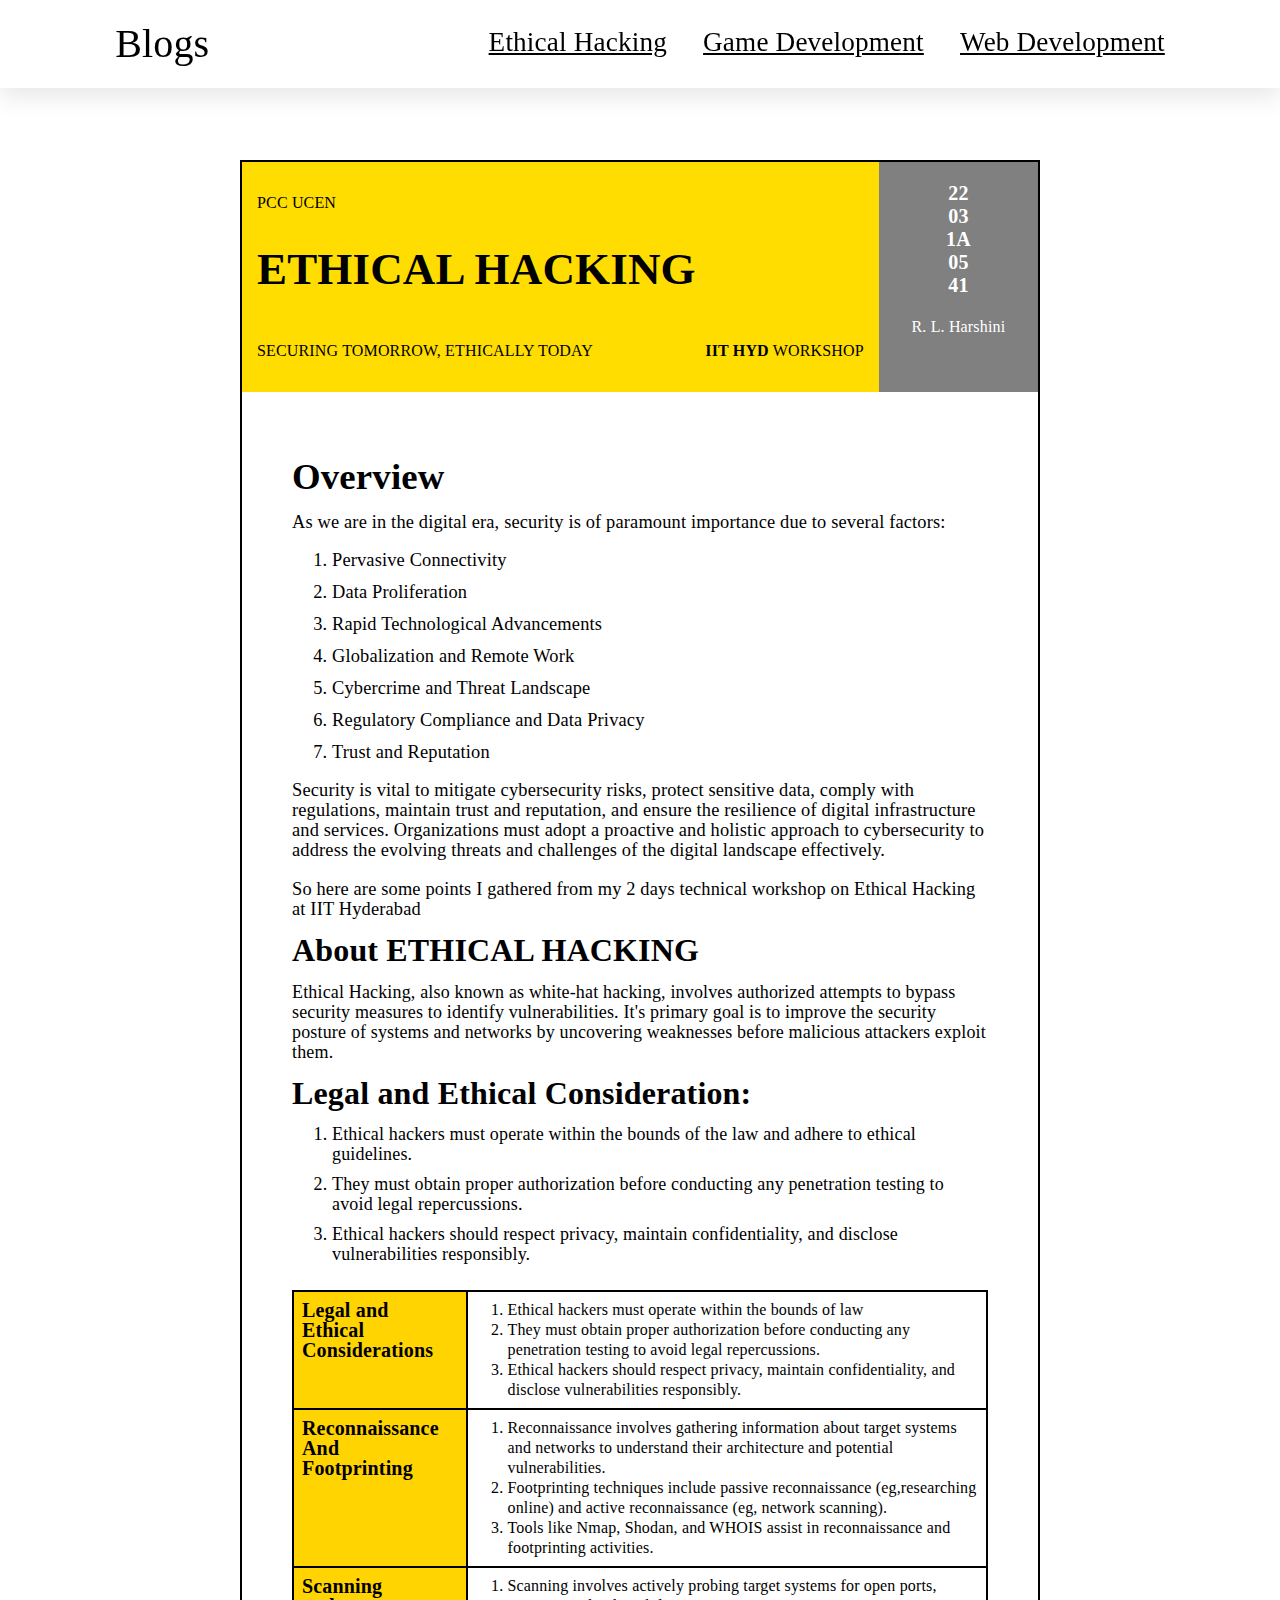
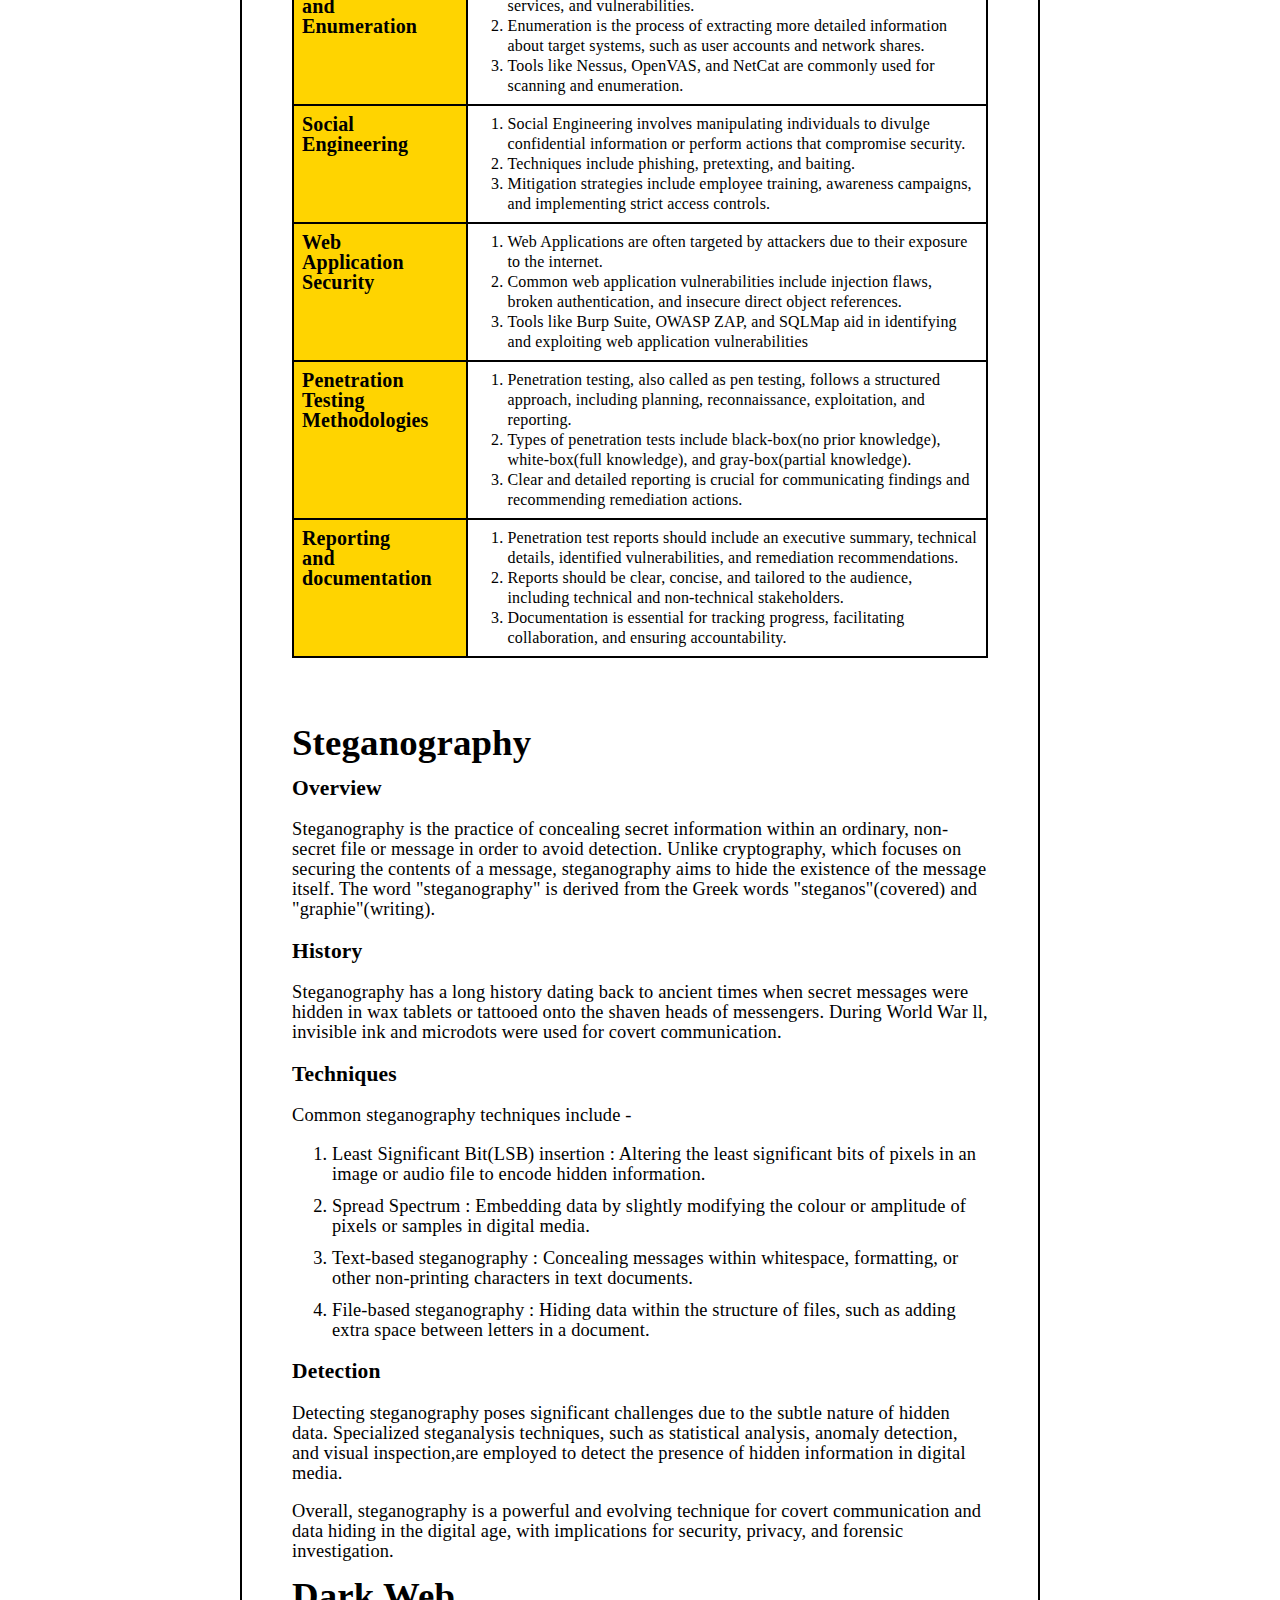
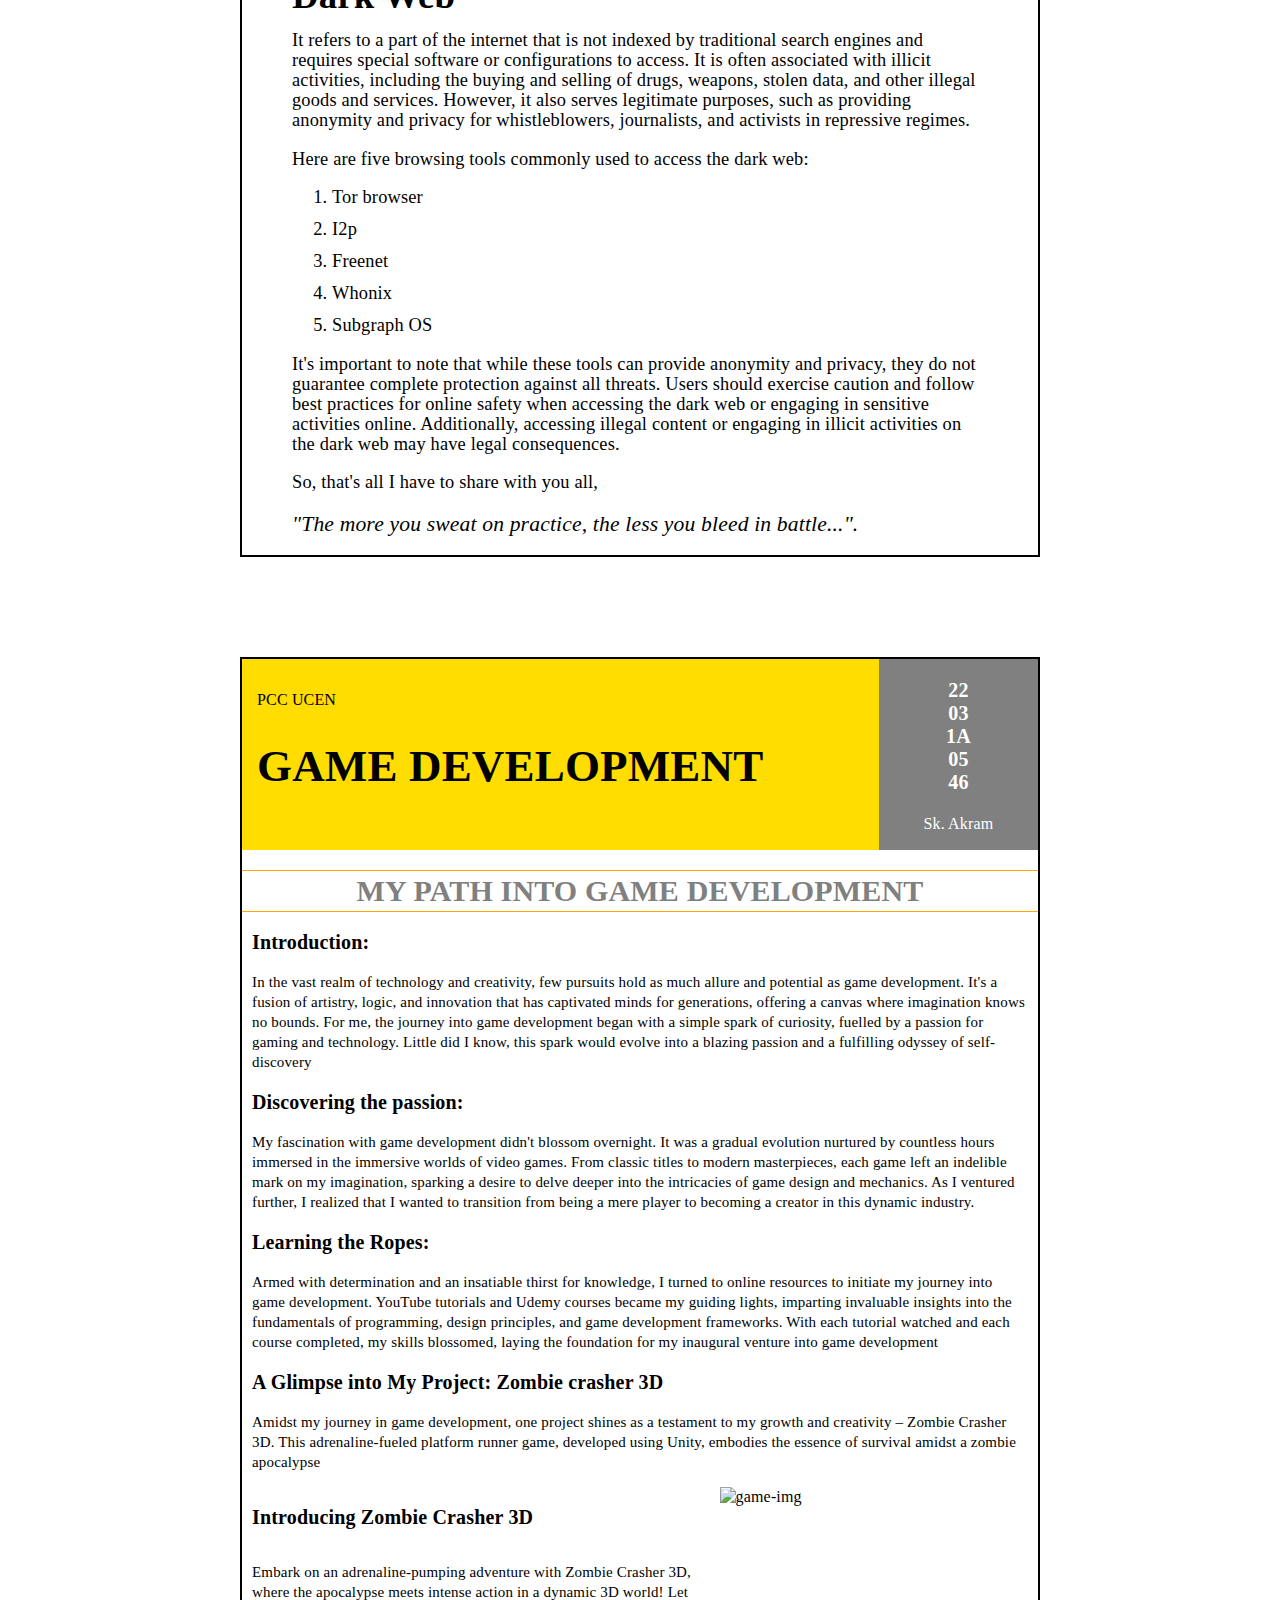
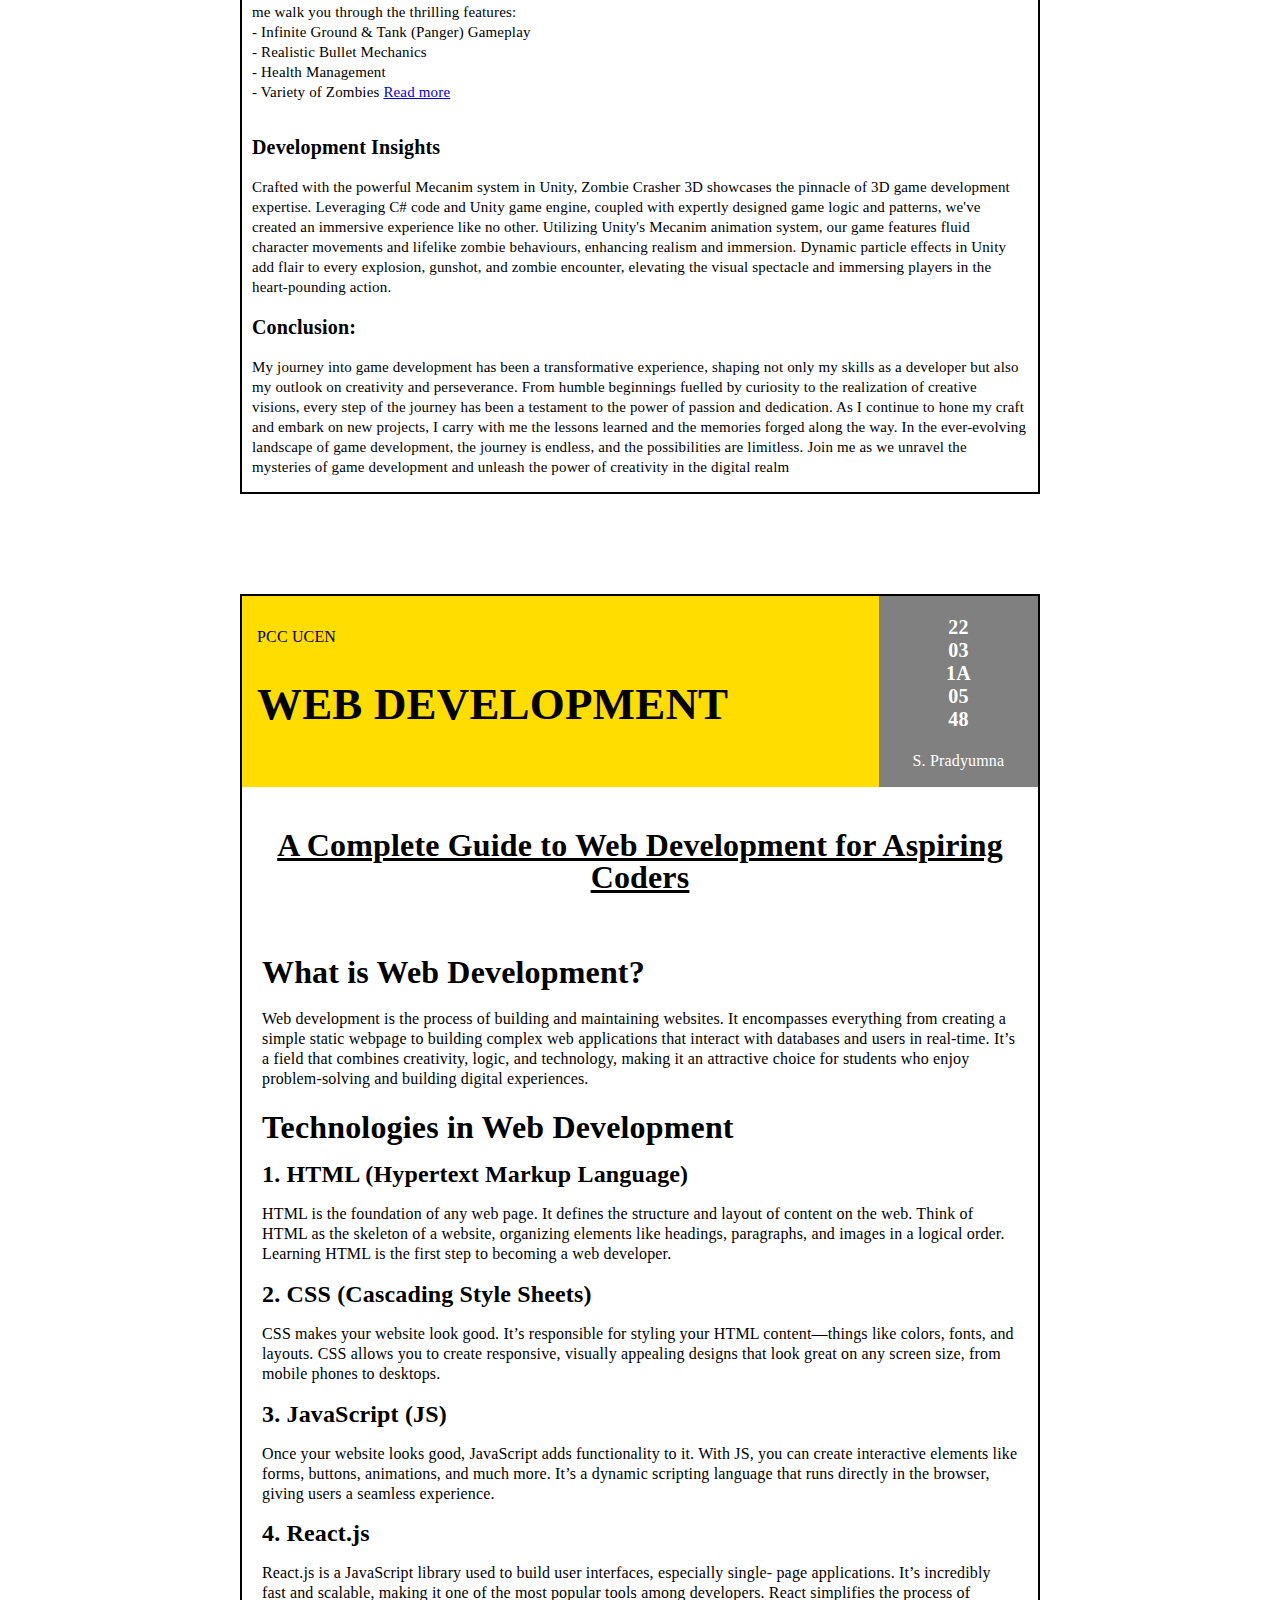
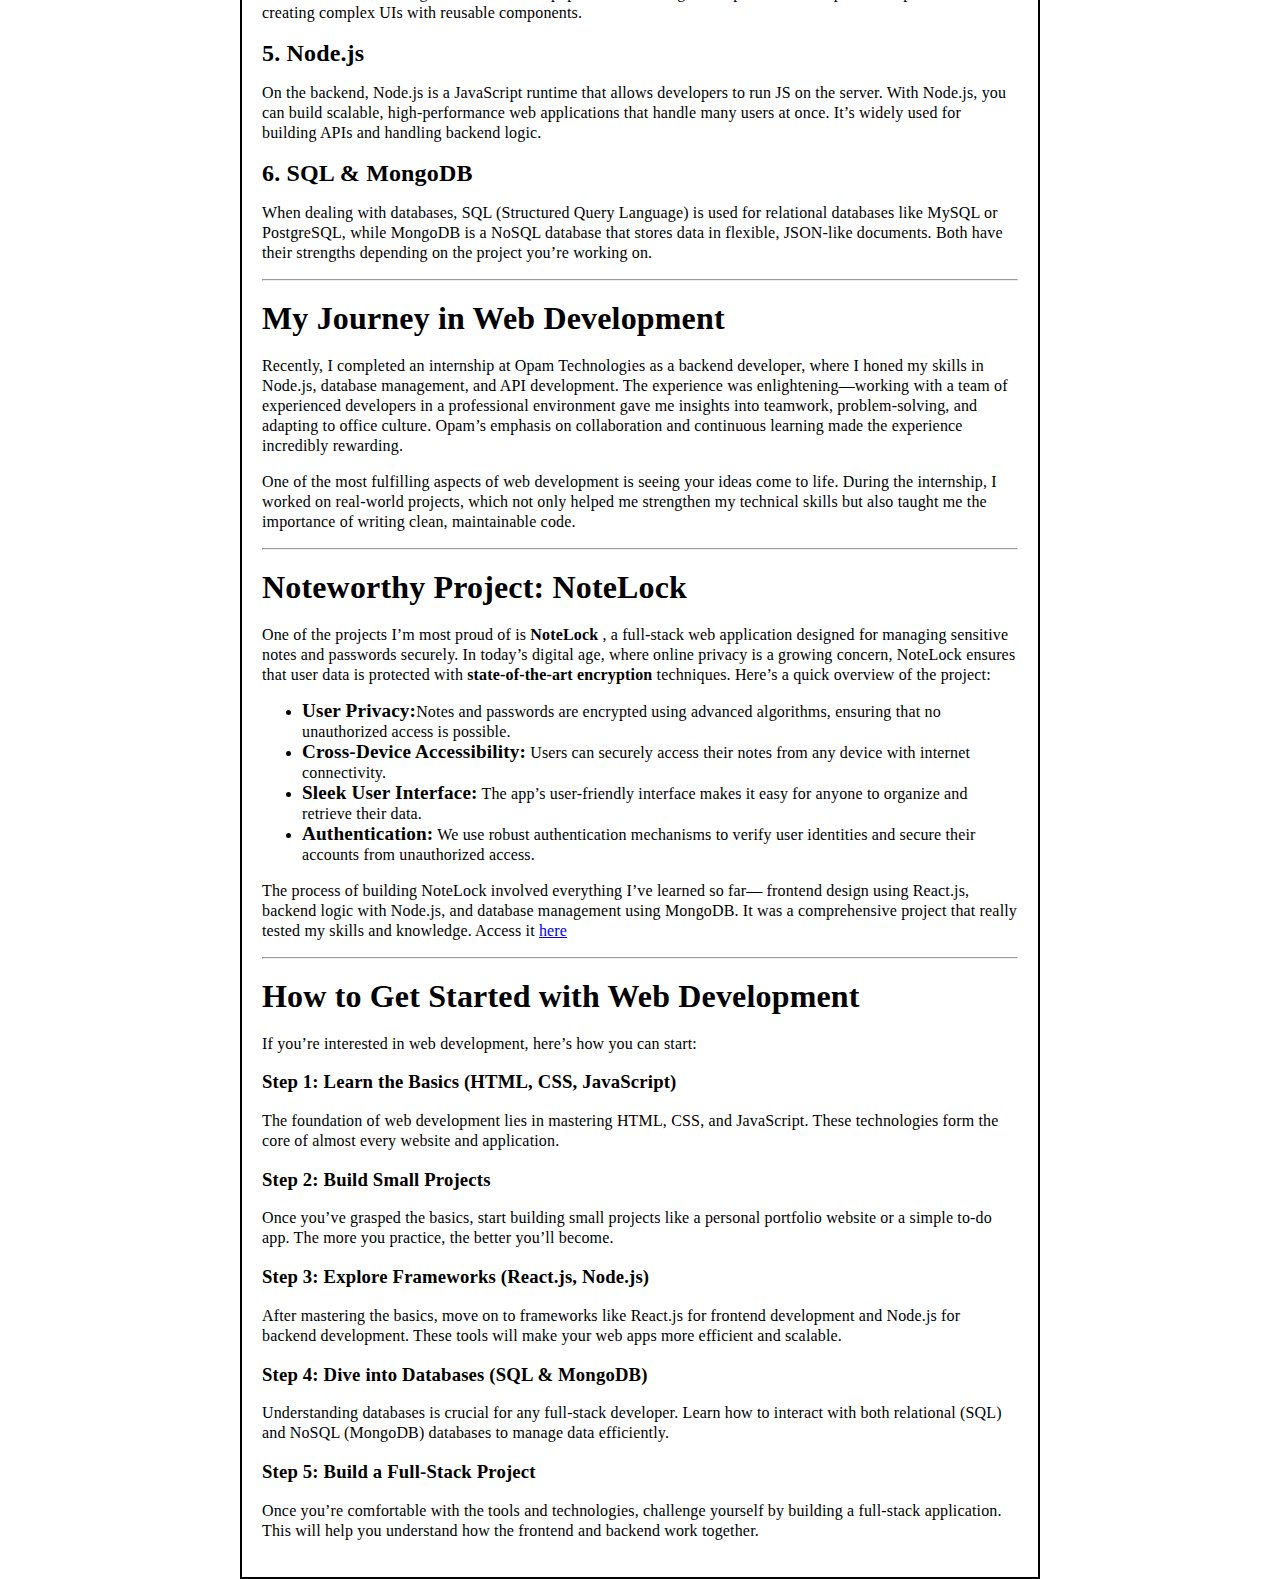
==== commit 6dee098e: "Merge pull request #9 from pradyumna-11/main" ====
--- a/Blog.html
+++ b/Blog.html
@@ -14,7 +14,7 @@
       rel="stylesheet"
       href="https://cdnjs.cloudflare.com/ajax/libs/font-awesome/5.15.4/css/all.min.css"
     />
-    <link rel="stylesheet" href="PCC_blog.css" />
+    <link rel="stylesheet" href="Blog.css" />
   </head>
   <body>
     <div class="main-bg">
--- a/Blog.css
+++ b/Blog.css
@@ -0,0 +1,501 @@
+
+* {
+  box-sizing: border-box;
+}
+
+body {
+  padding: 0px;
+  margin: 0px;
+  font-family: "calibri";
+  line-height: 1.25rem;
+  letter-spacing: 0.01rem;
+}
+
+.main-bg {
+  min-height: 100vh;
+  max-height: 100%;
+  min-width: 100%;
+  max-width: 100%;
+  display: flex;
+  flex-direction: column;
+  align-items: center;
+}
+
+.header{
+  padding: 2rem 9%;
+  position: fixed;
+  top: 0;
+  left: 0;
+  right: 0;
+  z-index: 1000;
+  box-shadow: 0 .5rem 1.5rem rgba(0,0,0,.1);
+  display: flex;
+  align-items: center;
+  justify-content: space-between;
+  background: #fff;
+}
+
+.header .logo{
+  font-size: 2.5rem;
+  text-decoration: none;
+  color: black;
+}
+
+.header .navbar a{
+  font-size: 1.7rem;
+  color: black;
+  margin-left: 2rem;
+}
+
+.header .navbar a:hover{
+  color: #7c6805;
+}
+
+.header #toggler{
+  display: none;
+}
+
+.header .fa-bars{
+  font-size: 2rem;
+  color:black;
+  border-radius: .5rem;
+  padding: .5rem 1.5rem;
+  cursor: pointer;
+  border:#7c6805;
+  display: none;
+}
+
+
+
+
+.inner {
+  width: 100%;
+  max-width: 800px;
+  padding: 0px;
+  margin: 0px;
+  margin-top: 100px;
+  border-width: 2px;
+  border-style: solid;
+}
+
+.main {
+  width: 100%;
+  max-width: 800px;
+  display: flex;
+  flex-direction: row;
+
+  margin: 0px;
+  padding: 0px;
+  box-sizing: border-box;
+  background-color: black;
+}
+
+.mb-1 {
+  width: 80%;
+  background-color: hsl(52, 100%, 50%);
+  display: flex;
+  flex-direction: column;
+  padding: 15px;
+}
+
+.mb-2 {
+  width: 20%;
+  background-color: grey;
+}
+
+.box1 {
+  background-color: hsl(52, 100%, 50%);
+
+  padding: 10px;
+  width: 90%;
+}
+
+.header-desc {
+  margin-bottom: 0px;
+}
+
+.header-heading {
+  font-size: 45px;
+  line-height: normal;
+}
+
+.header-1-bottom {
+  display: flex;
+  flex-direction: row;
+  align-items: center;
+  width: 100%;
+}
+
+.header-bottom-2-desc {
+  margin-left: auto;
+}
+
+.header-span {
+  font-weight: bold;
+}
+
+.roll {
+  color: white;
+  text-align: center;
+  font-size: 20px;
+  line-height: normal;
+  font-weight: bold;
+}
+
+.name {
+  color: white;
+  text-align: center;
+}
+
+.about-section {
+  width: 100%;
+  padding: 50px;
+  padding-bottom: 0px;
+  padding-top: 0px;
+  max-width: 800px;
+}
+
+.about-desc {
+  font-size: 18px;
+}
+
+.legal-section {
+  padding: 50px;
+  padding-top: 0px;
+  width: 100%;
+  max-width: 800px;
+  padding-bottom: 0px;
+}
+
+.legal-items-container {
+  display: flex;
+  flex-direction: column;
+  width: 100%;
+}
+
+.legal-item {
+  font-size: 18px;
+  margin-bottom: 10px;
+  list-style-type: decimal;
+}
+
+.table-container {
+  width: 100%;
+  display: flex;
+  flex-direction: row;
+  justify-content: center;
+}
+
+.table {
+  width: 100%;
+  border-collapse: collapse;
+  max-width: 800px;
+}
+
+.row {
+  width: 100%;
+  padding: 0px;
+  margin: 0px;
+}
+
+td {
+  border-width: 2px;
+  border-style: solid;
+  margin: 0px;
+  padding: 0px;
+}
+
+/*
+.data-heading {
+  background-color: #ffd400;
+
+  padding: 0px !important;
+  margin: 0px;
+  min-width: 25%;
+}
+
+.data-heading-content {
+  font-size: 18px;
+  font-family: "Roboto";
+  font-weight: bold;
+  text-align: left;
+  width: 75%;
+  padding: 0px !important;
+  margin: 0px;
+}*/
+
+/*
+.data-heading {
+  background-color: #ffd400;
+  padding: 0 !important; 
+  margin: 0 !important; 
+  display: flex;
+  align-items: flex-start; 
+  min-width: 25%;
+  min-height: auto;
+}
+
+.data-heading-content {
+  font-size: 18px;
+  font-family: "Roboto";
+  font-weight: bold;
+  text-align: left;
+  padding: 8px 0 8px 8px; 
+  margin: 0 !important; 
+  box-sizing: border-box; 
+}
+
+.data-contents {
+  width: 75%;
+}
+  */
+td {
+  border-width: 2px;
+  border-style: solid;
+  margin: 0;
+  padding: 0;
+  vertical-align: top; /* Align top for both cells */
+}
+
+.data-heading {
+  background-color: #ffd400;
+  padding: 0 !important; /* Ensure no padding */
+  margin: 0 !important; /* Ensure no margin */
+  display: table-cell; /* Make it behave like a table cell */
+  min-width: 25%;
+}
+
+.data-heading-content {
+  font-size: 20px;
+
+  font-weight: bold;
+  text-align: left;
+  padding: 8px; /* Apply padding to control internal spacing */
+  margin: 0 !important; /* Ensure no margin */
+  box-sizing: border-box; /* Include padding in width calculation */
+  width: 75%;
+}
+
+.data-contents {
+  width: 75%;
+  padding: 8px;
+  padding-left: 0px;
+  display: table-cell; /* Make it behave like a table cell */
+  vertical-align: top; /* Align top for content */
+}
+
+.table-row-points {
+  display: flex;
+  flex-direction: column;
+  width: 100%;
+  margin: 0px;
+}
+
+.table-point {
+  list-style-type: decimal;
+  font-size: 16px;
+}
+
+/*
+body {
+  height: 100%;
+  margin: 0px;
+  padding: 0px;
+  font-size: 1.15rem;
+  line-height: 1.25rem;
+  letter-spacing: 0.01rem;
+  display: flex;
+  justify-content: center;
+  align-items: center;
+}
+
+
+.container {
+  width: 100%;
+  display: flex;
+  justify-content: center;
+  align-items: center;
+  padding: 20px;
+}*/
+
+.s-section,
+.content {
+  width: 100%;
+  max-width: 800px;
+  padding: 50px;
+  background-color: #ffffff;
+  font-size: 1.15rem;
+  line-height: 1.25rem;
+  letter-spacing: 0.01rem;
+  padding-bottom: 0px;
+}
+
+.s-section li,
+.content li {
+  margin-bottom: 12px;
+}
+
+.content {
+  padding-top: 0px;
+}
+
+#quote {
+  font-size: 1.35rem;
+  font-style: italic;
+}
+
+/*blog-2-css*/
+
+.blog-2-heading {
+  color: gray;
+  font-size: 30px;
+  text-align: center;
+  border-width: 1px;
+  border-style: solid;
+  border-color: orange;
+  border-left: none;
+  border-right: none;
+  padding-top: 10px;
+  padding-bottom: 10px;
+}
+
+.sub-heading {
+  font-size: 20px;
+  padding-left: 10px;
+  padding-right: 10px;
+  padding-bottom: 0px;
+}
+
+.sub-heading-desc {
+  font-size: 15px;
+  padding-left: 10px;
+  padding-right: 10px;
+  padding-bottom: 0px;
+}
+
+.game-start-container {
+  display: flex;
+  flex-direction: row;
+}
+
+.game-start-1 {
+  width: 60%;
+  display: flex;
+  flex-direction: column;
+}
+
+.game-img {
+  width: 35%;
+  height: auto;
+}
+
+@media screen and (max-width: 840px) {
+  .main-bg {
+    padding: 10px;
+  }
+}
+
+@media screen and (max-width: 500px) {
+  .about-section,
+  .s-section,
+  .content {
+    padding: 20px;
+  }
+
+  .legal-section {
+    padding: 20px;
+  }
+
+  .legal-heading {
+    line-height: normal;
+  }
+
+  .table-point {
+    font-size: 14px;
+  }
+
+  .about-heading {
+    line-height: normal;
+  }
+
+  .header-heading {
+    font-size: 30px;
+  }
+
+  .game-start-container {
+    display: flex;
+    flex-direction: column;
+  }
+
+  .game-start-1 {
+    width: 100%;
+  }
+
+  .game-img {
+    width: 100%;
+  }
+
+  .blog-2-heading {
+    font-size: 18px;
+  }
+}
+
+
+
+/* Blog 3 */
+
+.web-blog{
+    padding:20px;
+}
+
+
+.web-blog h1{
+    line-height: 2rem;
+}
+
+ .web-blog-heading{
+    text-align: center;
+}
+
+.web-blog span{
+    font-size: 1.2rem;
+    font-weight: bold;
+}
+
+
+
+
+
+
+/* Nav Bar */
+
+
+@media (max-width: 1000px) {
+
+        .header .fa-bars {
+            display: block;
+        }
+    
+        .header .navbar {
+           position: absolute;
+           top: 100%;
+           left: 0;
+           right: 0;
+           background: #fff;
+           border-top: #7c6805;
+           clip-path: polygon(0 0,100% 0,100% 0,0 0);
+           transition: clip-path 0.5s ease-out;
+        }
+    
+        .header #toggler:checked ~ .navbar{
+            clip-path: polygon(0 0,100% 0,100% 100%,0% 100%);
+        }
+
+        .header .navbar a{
+            margin: 1.5rem;
+            padding: 1.5rem;
+            background: #fff;
+            border: #7c6805;
+            display: block;
+        }
+      }
